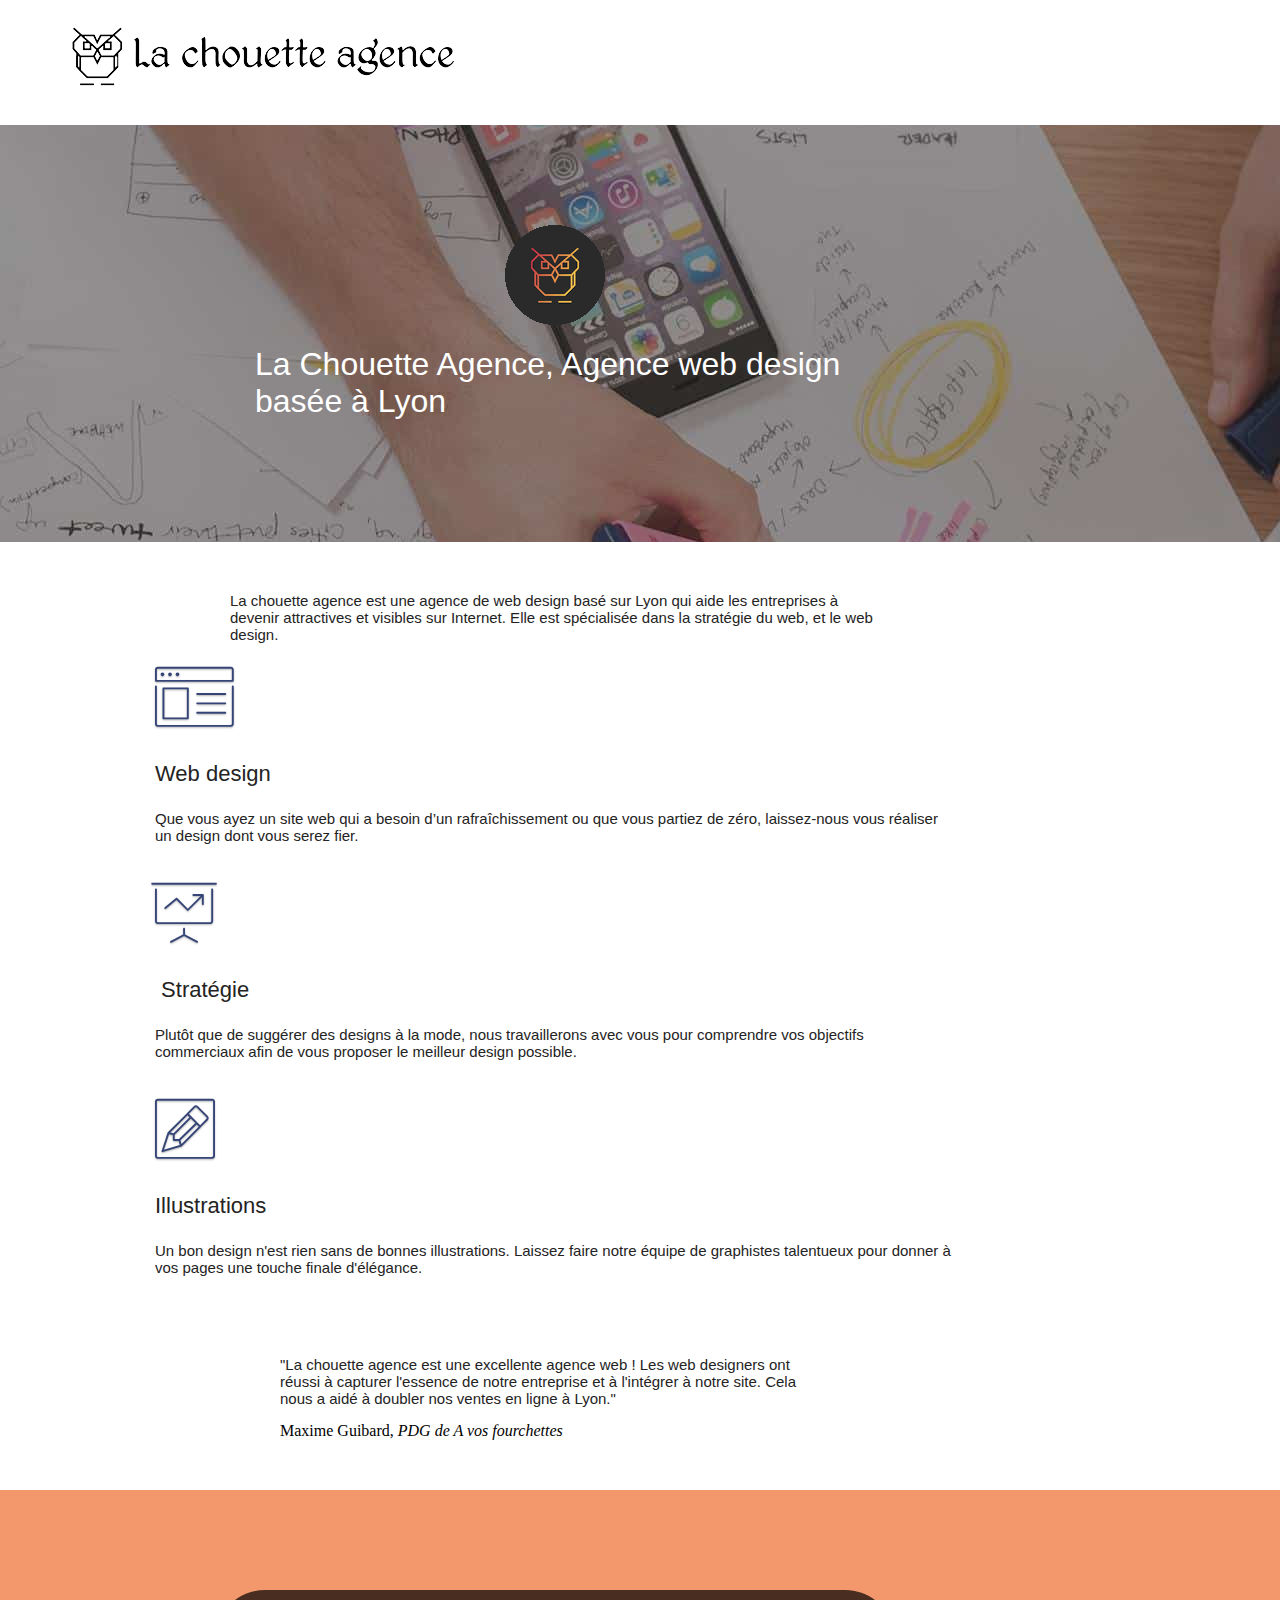
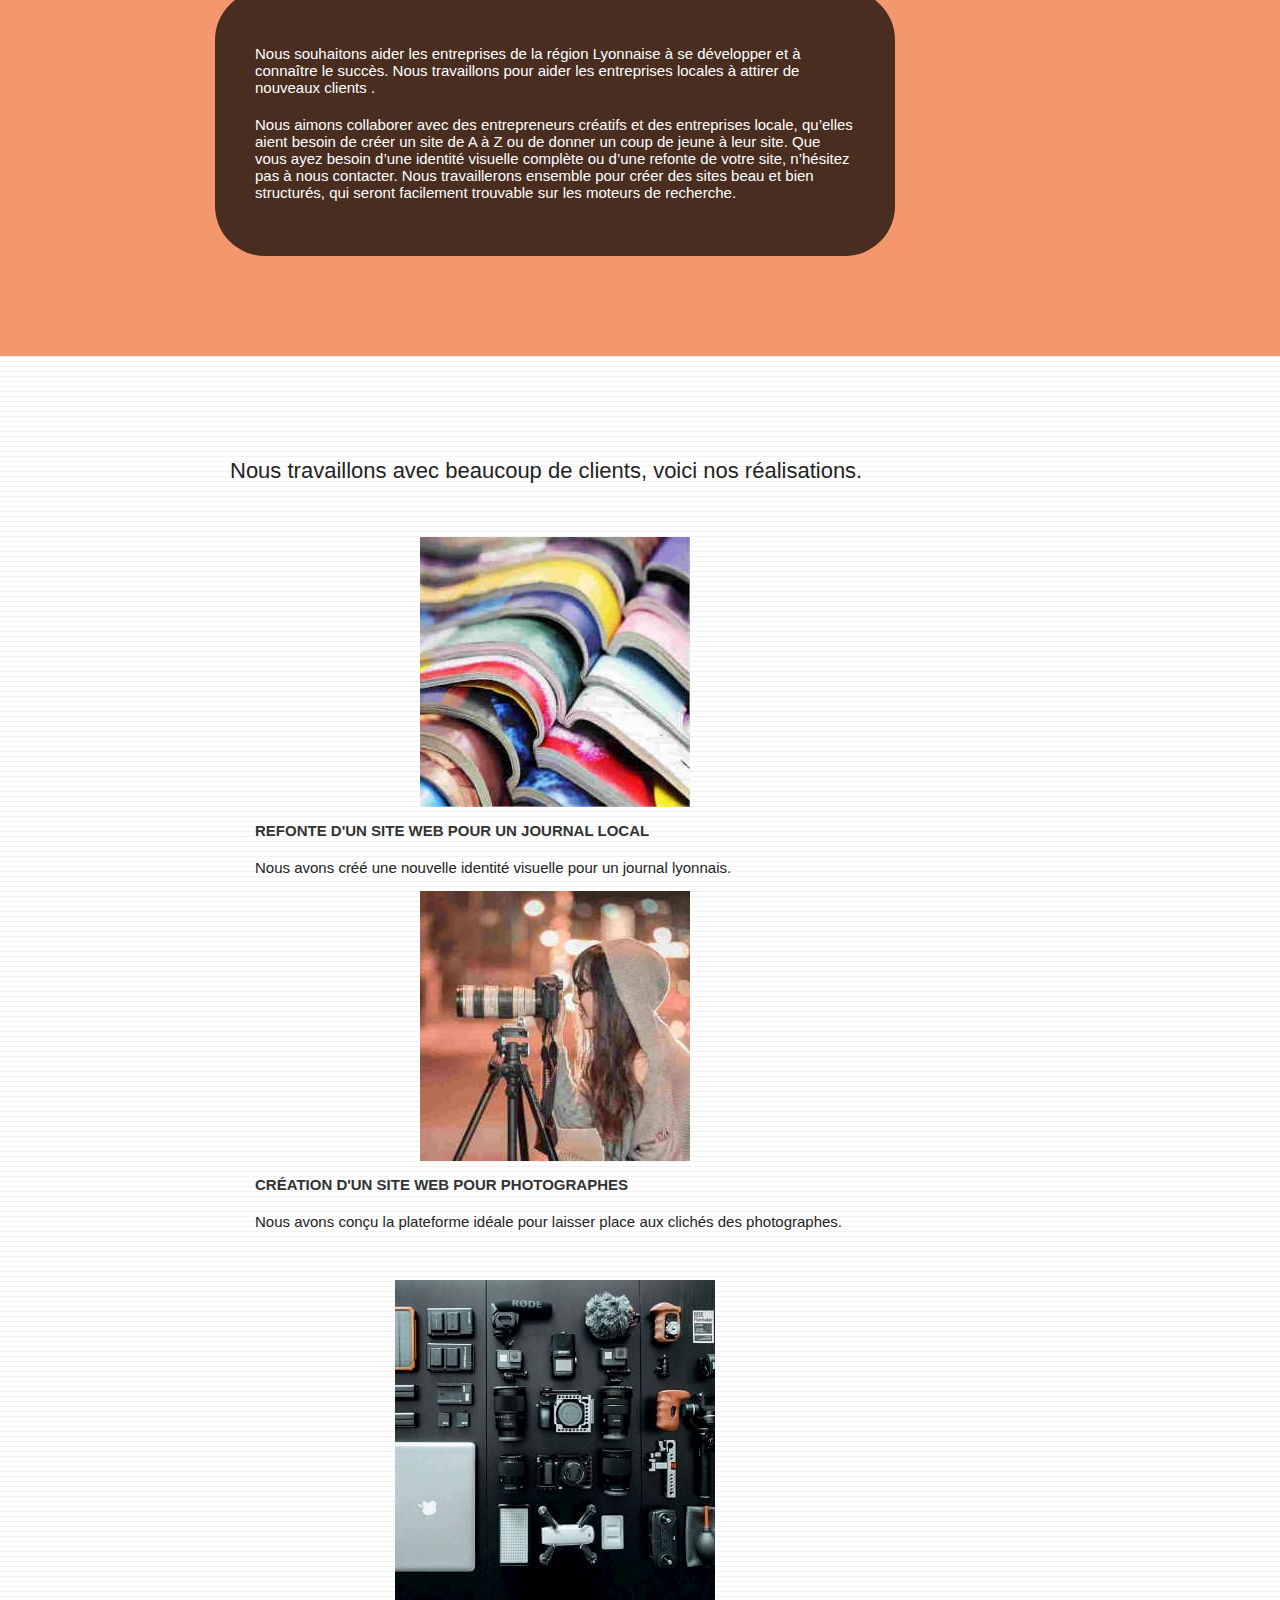
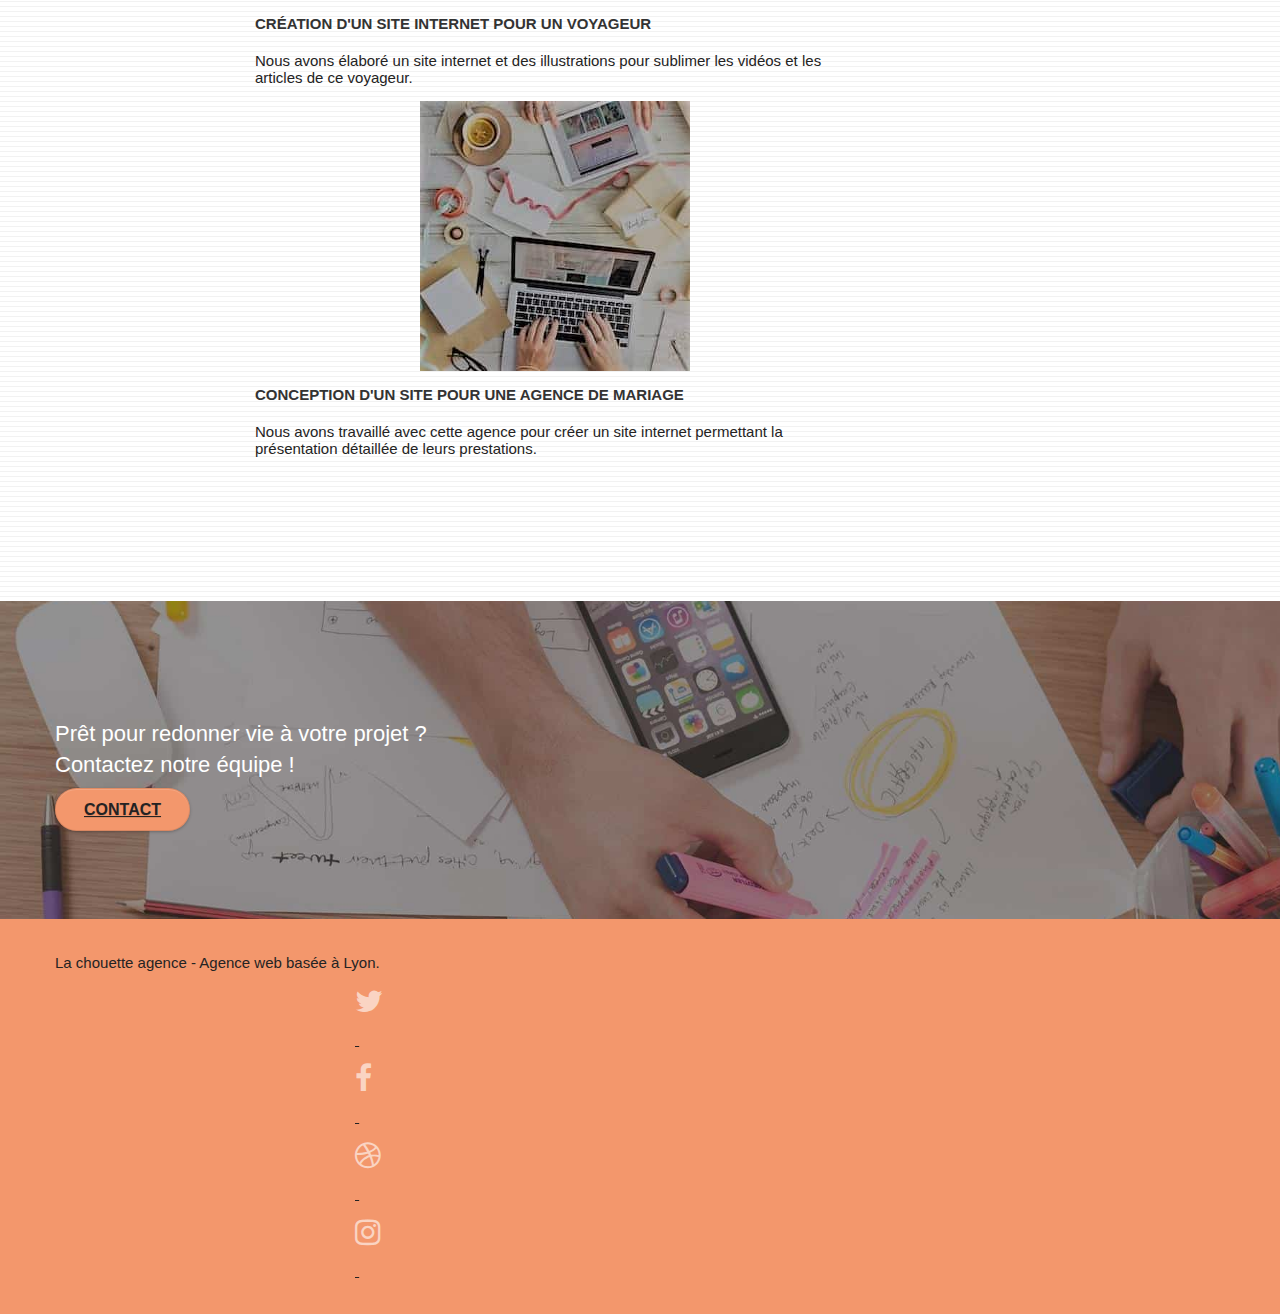
==== index.html @ e435cde2 "GitIgnore" ====
<!doctype html>
<html lang="fr">

<head>
	<meta http-equiv="Content-Type" content="text/html; charset=UTF-8" />
	<!--<meta name="keywords" content="seo, google, site web, site internet, agence design Lyon, agence design, agence design,agence design,agence design,agence design,agence design,agence design,agence design,agence design">-->
	<meta name="description"
		content="Accompagnement dans la création de votre site internet par nos conseils, notre développement via le SEO, des illustrations grâce à nos webdesigner">
	<meta name="author" content="Gwenn de CHAURAND">
	<meta name="viewport" content="width=device-width, initial-scale=1.0, viewport-fit=cover">

	<!-- Verification propriétaire google -->
	<meta name="google-site-verification" content="4-JjOpHNEKXlv04bs0XoGXzHdzj1YO-exyPqzpXy7TY" />

	<!-- Compatibilité -->
	<meta http-equiv="X-UA-Compatible" content="ie=edge" />

	<link rel="shortcut icon" type="image/png" href="favicon.jpg">

	<!-- STYLES-->
	<!-- <link rel="stylesheet" type="text/css" href="./css/bootstrap.min.css"> -->
	<link rel="stylesheet" href="https://stackpath.bootstrapcdn.com/bootstrap/4.5.0/css/bootstrap.min.css"
		integrity="sha384-9aIt2nRpC12Uk9gS9baDl411NQApFmC26EwAOH8WgZl5MYYxFfc+NcPb1dKGj7Sk" crossorigin="anonymous">
	<link rel="stylesheet" type="text/css" href="./css/font-awesome.min.css">
	<link rel="stylesheet" type="text/css" href="./css/et-line.min.css">
	<link rel="stylesheet" type="text/css" href="style.css">

	<!-- Open Graph data -->
	<meta property="og:locale" content="fr_FR" />
	<meta property="og:type" content="website" />
	<meta property="og:title" content="La Chouette Agence" />
	<meta property="og:description"
		content="La Chouette Agence, agence Web design basée à Lyon, vous accompagne dans la création de site web par nos conseils et son développement" />
	<meta property="og:url" content="https://gwcch.github.io/dw-p4-2/" />
	<meta property="og:site_name" content="La Chouette Agence" />
	<meta property="og:image" content="img\logo.png" />
	<meta property="og:image:secure_url" content="img\logo.png" />

	<meta name="twitter:card" content="summary_large_image" />
	<meta name="twitter:description"
		content="La Chouette Agence, agence Web design basée à Lyon, vous accompagne dans la création de site web par nos conseils et son développement" />
	<meta name="twitter:title" content="La Chouette Agence, Agence Web design à Lyon" />
	<meta name="twitter:image" content="img\logo.png" />

	<title>La chouette agence, Agence Web design basée à Lyon</title>

</head>

<body>
	<!-- Principal conteneur -->
	<div class="page-container">

		<!-- bloc-0 -->
		<header class="bloc bgc-white l-bloc " id="bloc-0">
			<div class="container bloc-sm">
				<nav class="navbar row">
					<div class="navbar-header">
						<a class="navbar-brand" href="index.html" title="Accueil du site"><img src="img/la-chouette-agence.png"
								alt="La Chouette Agence" title="La chouette agence"></a>
					</div>
					<div class="collapse navbar-collapse navbar-1 special-dropdown-nav">
						<ul class="site-navigation nav navbar-nav">
							<li>
								<a href="contact-agence.html" title="Prise de contact">Contact</a>
							</li>
						</ul>
					</div>
				</nav>
			</div>
		</header>
		<!-- bloc-0 END -->

		<main>
			<!-- bloc-1-presentation -->
			<aside class="bloc bgc-dark-slate-blue bg-banniere d-bloc bg-t-edge bloc-bg-texture texture-paper b-parallax"
				id="bloc-1-hero">
				<div class="container bloc-lg">
					<div class="row tight-width-whitespace">
						<div class="col-sm-12">
							<img src="img/logo.png" class="center-block image-resize-mode"
								alt="La chouette agence, agence web Lyon, création logo Lyon" title="Le logo de La chouette agence" />
							<h1 class="text-center hero-bloc-text tc-white ">
								La Chouette Agence, Agence web design basée à Lyon
							</h1>
						</div>
					</div>
				</div>
			</aside>
			<!-- bloc-1-presentation END -->

			<!-- bloc-2-services -->
			<section class="bloc bgc-white l-bloc" id="bloc-2-services">
				<div class="container bloc-md">
					<div class="row">
						<div class="col-sm-12 text-center">
							<p class="services">La chouette agence est une agence de web design basé sur Lyon qui aide les entreprises
								à
								devenir
								attractives et visibles sur Internet. Elle est spécialisée dans la stratégie du web, et le web design.
							</p>
						</div>
					</div>
					<div class="row voffset-lg med-width-whitespace">
						<div class="col-sm-4">
							<div class="text-center">
								<span class="et-icon-browser sm-shadow icon-dark-slate-blue icons icon-lg"></span>
							</div>
							<h2 class="mg-md text-center">
								Web design
							</h2>
							<p class="text-center ">
								Que vous ayez un site web qui a besoin d&rsquo;un rafraîchissement ou que vous partiez de zéro,
								laissez-nous vous réaliser un design dont vous serez fier.
							</p>
						</div>
						<div class="col-sm-4">
							<div class="text-center">
								<span class="et-icon-presentation sm-shadow icon-dark-slate-blue icons icon-lg"></span>
							</div>
							<h2 class="mg-md text-center">
								&nbsp;Stratégie
							</h2>
							<p class="text-center ">
								Plutôt que de suggérer des designs à la mode, nous travaillerons avec vous pour comprendre vos objectifs
								commerciaux afin de vous proposer le meilleur design possible.<br>
							</p>
						</div>
						<div class="col-sm-4">
							<div class="text-center">
								<span class="et-icon-edit sm-shadow icon-dark-slate-blue icons icon-lg"></span>
							</div>
							<h2 class="mg-md text-center">
								Illustrations
							</h2>
							<p class="text-center ">
								Un bon design n'est rien sans de bonnes illustrations. Laissez faire notre équipe de graphistes
								talentueux
								pour donner à vos pages une touche finale d'élégance.
							</p>
						</div>
					</div>
					<div class="row voffset-lg voffset">
						<div class="col-xs-12 col-md-8 col-md-offset-2 text-center black">
							<blockquote>
								<p>"La chouette agence est une excellente agence web ! Les web designers ont réussi à capturer l'essence
									de notre entreprise et à l'intégrer à notre site. Cela nous a aidé à doubler nos ventes en ligne à
									Lyon."
								</p>
								<footer>Maxime Guibard, <cite>PDG de A vos fourchettes</cite></footer>
							</blockquote>
						</div>
					</div>
				</div>
			</section>
			<!-- bloc-2-services END -->

			<!-- bloc-3-what-i-do -->
			<div class="bloc tc-white bgc-atomic-tangerine bg-presentation d-bloc bloc-bg-texture texture-paper b-parallax"
				id="bloc-3-what-i-do">
				<div class="container bloc-lg">
					<div class="row tight-width-whitespace black-background">
						<div class="col-sm-12">
							<p class="mg-md text-center tc-white">
								Nous souhaitons aider les entreprises de la région Lyonnaise à se développer et à connaître le succès.
								Nous travaillons pour aider les entreprises locales à attirer de nouveaux clients .<br>
							</p>
							<p class="text-center white">
								Nous aimons collaborer avec des entrepreneurs créatifs et des entreprises locale, qu’elles aient besoin
								de
								créer un site de A à Z ou de donner un coup de jeune à leur site. Que vous ayez besoin d’une identité
								visuelle complète ou d’une refonte de votre site, n’hésitez pas à nous contacter. Nous travaillerons
								ensemble pour créer des sites beau et bien structurés, qui seront facilement trouvable sur les moteurs
								de
								recherche.
							</p>
						</div>
					</div>
				</div>
			</div>
			<!-- bloc-3-what-i-do END -->

			<!-- bloc-4-portfolio -->
			<div class="bloc bgc-white bg-lines-h2-bg bg-repeat l-bloc" id="bloc-4-portfolio">
				<div class="container bloc-lg">
					<div class="row">
						<section class="col-sm-12 text-center">
							<h2>Nous travaillons avec beaucoup de clients, voici nos réalisations.</h2>
						</section>
					</div>
					<div class="row tight-width-whitespace portfolio-row">
						<div class="col-sm-6">
							<a href="#" data-lightbox="img/1.jpg" data-gallery-id="gallery-1"
								data-caption="Refonte d'un site web pour un journal local" data-frame="snapshot-lb"><img src="img/1.jpg"
									alt="Livres de couleurs ouverts" title="Refonte d'un site web pour un journal local"
									class="img-responsive portfolio-thumb" /></a>
							<h3 class="mg-md text-center">
								Refonte d'un site web pour un journal local
							</h3>
							<p class="text-center">
								Nous avons créé une nouvelle identité visuelle pour un journal lyonnais.
							</p>
						</div>
						<div class="col-sm-6">
							<a href="#" data-lightbox="img/2.jpg" data-gallery-id="gallery-1"
								data-caption="Création d'un site web pour photographes" data-frame="snapshot-lb"><img src="img/2.jpg"
									alt="Jeune femme prenant une photo avec un appareil sur pied et un très grand objectif"
									title="Création d'un site web pour photographes" class="img-responsive portfolio-thumb" /></a>
							<h3 class="mg-md text-center">
								Création d'un site web pour photographes
							</h3>
							<p class="text-center">
								Nous avons conçu la plateforme idéale pour laisser place aux clichés des photographes.
							</p>
						</div>
					</div>
					<div class="row tight-width-whitespace portfolio-row">
						<div class="col-sm-6">
							<a href="#" data-lightbox="img/3.jpg" data-gallery-id="gallery-1"
								data-caption="Création d'un site internet pour un voyageur" data-frame="snapshot-lb"><img
									src="img/3.jpg" alt="Ordinateur avec du matériel d'appareil photo"
									title="Création d'un site web pour voyageur" class="img-responsive
									portfolio-thumb" /></a>
							<h3 class="mg-md text-center">
								Création d'un site internet pour un voyageur
							</h3>
							<p class="text-center">
								Nous avons élaboré un site internet et des illustrations pour sublimer les vidéos et les articles de ce
								voyageur.
							</p>
						</div>
						<div class="col-sm-6">
							<a href="#" data-lightbox="img/4.jpg" data-gallery-id="gallery-1"
								data-caption="Conception d'un site pour une agence de mariage" data-frame="snapshot-lb"><img
									src="img/4.jpg" alt="Bureau avec un ordinateur et des crayon"
									title="Conception d'un site pour une agence de mariage" class="img-responsive portfolio-thumb" /></a>
							<h3 class="mg-md text-center">
								Conception d'un site pour une agence de mariage
							</h3>
							<p class="text-center">
								Nous avons travaillé avec cette agence pour créer un site internet permettant la présentation détaillée
								de
								leurs prestations.
							</p>
						</div>
					</div>
				</div>
			</div>
			<!-- bloc-4-portfolio END -->

			<!-- bloc-5-cta -->
			<section class="bloc bgc-dark-slate-blue bg-banniere d-bloc bloc-bg-texture texture-paper" id="bloc-5-cta">
				<div class="container bloc-lg">
					<div class="row">
						<h2 class="mg-md text-center tc-white">
							Prêt pour redonner vie à votre projet ?<br>Contactez notre équipe !
						</h2>
						<div class="col-sm-12 text-center">
							<a href="contact-agence.html" title="Prise de contact"
								class="btn btn-atomic-tangerine btn-clean btn-rd btn-lg cta-hero ">Contact</a>
						</div>
					</div>
				</div>
			</section>
			<!-- bloc-5-cta END -->

			<!-- ScrollToTop Button -->
			<a class="bloc-button btn btn-d scrollToTop" onclick="scrollToTarget('1')"><span
					class="fa fa-chevron-up"></span></a>
			<!-- ScrollToTop Button END-->
		</main>

		<!-- Footer - bloc-8 -->
		<footer class="bloc bgc-atomic-tangerine d-bloc" id="bloc-8">
			<div class="container bloc-sm">
				<div class="row">
					<div class="col-sm-12">
						<p class="text-center black">
							La chouette agence - Agence web basée à Lyon.<br>
						</p>
						<div class="row row-no-gutters social">
							<div class="col-sm-3">
								<div class="text-center">
									<a class="social" href="https://twitter.html" title="Lien vers Twitter"><span
											class="fa fa-twitter icon-md"></span>
										<p>.</p>
									</a>
								</div>
							</div>
							<div class="col-sm-3">
								<div class="text-center">
									<a class="social" href="https://facebook.html" title="Lien vers Facebook"><span
											class="fa fa-facebook icon-md"></span>
										<p>.</p>
									</a>
								</div>
							</div>
							<div class="col-sm-3">
								<div class="text-center">
									<a class="social" href="https://dribbble.html" title="Lien vers Dribbble"><span
											class="fa fa-dribbble icon-md"></span>
										<p>.</p>
									</a>
								</div>
							</div>
							<div class="col-sm-3">
								<div class="text-center">
									<a class="social" href="https://instagram.html" title="Lien vers Instagram"><span
											class="fa fa-instagram icon-md"></span>
										<p>.</p>
									</a>
								</div>
							</div>
						</div>
					</div>
				</div>
			</div>
		</footer>
		<!-- Footer - bloc-8 END -->

	</div>
	<!-- Principal conteneur END -->

	<!-- SCRIPT -->
	<!-- <script src="./js/jquery-2.1.0.min.js"></script> -->
	<!-- <script src="./js/bootstrap.min.js"></script> -->
	<!-- Optional JavaScript -->
	<!-- jQuery first, then Popper.js, then Bootstrap JS -->
	<script src="https://code.jquery.com/jquery-3.5.1.slim.min.js"
		integrity="sha384-DfXdz2htPH0lsSSs5nCTpuj/zy4C+OGpamoFVy38MVBnE+IbbVYUew+OrCXaRkfj" crossorigin="anonymous"></script>
	<script src="https://cdn.jsdelivr.net/npm/popper.js@1.16.0/dist/umd/popper.min.js"
		integrity="sha384-Q6E9RHvbIyZFJoft+2mJbHaEWldlvI9IOYy5n3zV9zzTtmI3UksdQRVvoxMfooAo" crossorigin="anonymous"></script>
	<script src="https://stackpath.bootstrapcdn.com/bootstrap/4.5.0/js/bootstrap.min.js"
		integrity="sha384-OgVRvuATP1z7JjHLkuOU7Xw704+h835Lr+6QL9UvYjZE3Ipu6Tp75j7Bh/kR0JKI" crossorigin="anonymous"></script>
	<!-- <script src="./js/blocs.min.js"></script> -->
	<script src="./js/jquery.touchSwipe.min.js" defer></script>

</body>

</html>
---- style.css ----
body {
  margin: 0;
  padding: 0;
  background: #FFF;
  overflow-x: hidden;
  -webkit-font-smoothing: antialiased;
  -moz-osx-font-smoothing: grayscale
}

h1,
h2,
h3,
p,
label,
.btn,
a {
  font-family: "helvetica";
  font-weight: 400;
  color: #242323
}

h1 {
  color: #333333 !important
}

h2 {
  font-size: 22px;
  line-height: 1.4em
}

h3 {
  font-size: 15px;
  text-transform: uppercase;
  font-weight: 700;
  color: #333333 !important
}

p {
  font-size: 15px
}

a,
button {
  transition: all .3s ease-in-out;
  outline: none !important
}

a:hover {
  text-decoration: none;
  cursor: pointer
}

a[data-lightbox] {
  position: relative;
  display: block;
  text-align: center
}

#bloc-1-hero h1 {
  font-size: 32px
}

.bloc {
  width: 100%;
  clear: both;
  background: 50% 50% no-repeat;
  padding: 0 50px;
  -webkit-background-size: cover;
  -moz-background-size: cover;
  -o-background-size: cover;
  background-size: cover;
  position: relative
}

.bloc .container {
  padding-left: 5px;
  padding-right: 5px
}

.bloc-lg {
  padding: 100px 50px
}

.bloc-md {
  padding: 50px
}

.bloc-sm {
  padding: 20px 50px
}

.bg-t-edge,
.bg-repeat {
  -webkit-background-size: auto !important;
  -moz-background-size: auto !important;
  -o-background-size: auto !important;
  background-size: auto !important
}

.bg-repeat {
  background: repeat
}

.bg-t-edge {
  background: top no-repeat
}

.bloc-bg-texture::before {
  content: "";
  background-size: 2px 2px;
  position: absolute;
  top: 0;
  bottom: 0;
  left: 0;
  right: 0
}

.b-parallax {
  background-attachment: fixed
}

.d-bloc {
  color: rgba(255, 255, 255, .7)
}

.d-bloc a .icon-md {
  color: rgba(255, 255, 255, .6)
}

.d-bloc a:hover .icon-md {
  color: rgba(255, 255, 255, 1)
}

.l-bloc {
  color: rgba(0, 0, 0, .5)
}

.l-bloc button:hover {
  color: rgba(0, 0, 0, .7)
}

.l-bloc .navbar a,
.l-bloc .navbar-brand,
.l-bloc p a {
  color: rgba(0, 0, 0, .6)
}

.l-bloc .navbar a:hover,
.l-bloc .navbar-brand:hover,
.l-bloc p a:hover {
  color: rgba(0, 0, 0, 1)
}

.voffset {
  margin-top: 30px
}

.voffset-lg {
  margin-top: 80px
}

.row-no-gutters {
  margin-right: 0;
  margin-left: 0
}

.row.row-no-gutters>[class^="col-"] {
  padding-right: 0;
  padding-left: 0
}

.navbar {
  margin-bottom: 0;
  z-index: 1
}

.navbar-brand {
  height: auto;
  padding: 3px 15px;
  font-size: 25px;
  font-weight: normal;
  font-weight: 600;
  line-height: 44px
}

.navbar-brand img {
  max-height: 200px;
  margin: 0 5px 0 0;
  display: inline
}

.navbar .nav {
  padding-top: 2px;
  margin-right: -16px;
  float: right;
  z-index: 1
}

.nav>li {
  float: left;
  margin-top: 4px;
  font-size: 16px
}

.nav>li a:hover,
.nav>li a:focus {
  background: transparent
}

.mg-md {
  margin-bottom: 20px
}

.mg-lg {
  margin-top: 10px;
  margin-bottom: 40px
}

.btn {
  margin: 0 5px 5px 0
}

.btn-d,
.btn-d:hover,
.btn-d:focus {
  color: #FFF;
  background: rgba(0, 0, 0, .3)
}

button {
  outline: none !important
}

.btn-rd {
  border-radius: 40px
}

.btn-clean {
  border: 1px solid rgba(0, 0, 0, .08);
  border-bottom-color: rgba(0, 0, 0, .1);
  text-shadow: 0 1px 0 rgba(0, 0, 1, .1);
  box-shadow: 0 1px 3px rgba(0, 0, 1, .25), inset 0 1px 0 0 rgba(255, 255, 255, .15)
}

.icon-md {
  font-size: 30px !important
}

.icon-lg {
  font-size: 60px !important
}

.sm-shadow {
  text-shadow: 0 1px 2px rgba(0, 0, 0, .3)
}

.form-control {
  border-color: rgba(0, 0, 0, .1);
  box-shadow: none
}

.scrollToTop {
  width: 40px;
  height: 40px;
  position: fixed;
  bottom: 20px;
  right: 20px;
  opacity: 0;
  z-index: 500;
  transition: all .3s ease-in-out
}

.scrollToTop span {
  margin-top: 6px
}

.container {
  max-width: 1000px
}

.hero-bloc-text {
  font-size: 38px
}

.tight-width-whitespace {
  max-width: 600px;
  margin: auto auto auto auto
}

.cta-hero {
  margin-top: 22px;
  text-transform: uppercase;
  padding: 12px 28px 12px 28px;
  font-size: 16px;
  font-weight: 700
}

.social {
  max-width: 400px;
  margin: auto auto auto auto
}

.social>p {
  color: #F3976C
}

.med-width-whitespace {
  max-width: 800px;
  margin: auto auto auto auto;
  box-shadow: 0 0 0 #000000
}

.icons {
  margin-bottom: 14px;
  margin-top: 24px
}

.white {
  color: #FFFFFF !important
}

.portfolio-thumb {
  margin: auto;
}
.portfolio-row {
  margin-bottom: 44px;
  margin-top: 50px
}

.black-background {
  background-color: rgba(0, 0, 0, .7);
  padding: 40px 40px 40px 40px;
  border-radius: 50px
}

.bgc-white {
  background-color: #FFFFFF
}

.bgc-dark-slate-blue {
  background-color: #364577
}

.bgc-atomic-tangerine {
  background-color: #F3976C
}

.tc-white {
  color: #FFFFFF !important
}

.btn-atomic-tangerine {
  background: #F3976C
}

.btn-atomic-tangerine:hover {
  background: #c27956 !important;
  color: #FFFFFF !important
}

.icon-dark-slate-blue {
  color: #364577 !important;
  border-color: #364577 !important
}

.bg-lines-h2-bg {
  background-image: url("img/lines-h2-bg.png")
}

.bg-banniere {
  background-image: url("img/la-chouette-agence-banniere.jpg")
}

.bg-presentation {
  background-image: url("img/image-de-presentation.jpg")
}

#bloc-2-services .services {
  width: 65%;
  margin: auto
}

blockquote {
  color: #000000;
  background-color: #FFF;
  width: 55%;
  margin: auto;
  padding: 0;
}
blockquote footer {
  color: #000000;
}

#bloc-4-portfolio h2 {
  width: 65%;
  margin: auto
}

input,
textarea {
  width: 100%;
  padding: 12px 20px;
  margin: 8px 0;
  display: inline-block;
  border: 1px solid #ccc;
  border-radius: 4px;
  box-sizing: border-box
}

#form_1 {
  width: 80%;
  border-radius: 5px;
  background-color: #f2f2f2;
  padding: 15px 50px;
  margin: auto 10%
}

iframe {
  width: 80%;
  height: 420px;
  margin: auto 10%
}

#bloc-7 p {
  text-align: center;
  margin: 2%
}
.center-block {
  display: block;
  margin-right: auto;
  margin-left: auto
}

.img-responsive
{
  display:block;
  max-width:100%;
  height:auto
}

@media (min-width:768px) {
  .site-navigation {
    position: absolute;
    top: 50%;
    right: 20px;
    transform: translate(0, -50%);
    -webkit-transform: translateY(-50%)
  }
}

@media (max-width:1024px) {
  .bloc {
    padding-left: 20px;
    padding-right: 20px
  }
}

@media (max-width:992px) and (min-width:768px) {
  .navbar .nav {
    max-width: 80%
  }
}

@media only screen and (min-width:768px) and (max-width:1024px) and (orientation:landscape) {
  .b-parallax {
    background-attachment: scroll
  }
}

@media only screen and (min-width:1024px) and (max-width:1366px) and (-webkit-min-pixel-ratio:1.5) {
  .b-parallax {
    background-attachment: scroll
  }
}

@media (max-width:991px) {
  .container {
    width: 100%
  }

  .b-parallax {
    background-attachment: scroll
  }

  .page-container {
    overflow-x: hidden;
    position: relative
  }
}

@media (max-width:767px) {
  .page-container {
    overflow-x: hidden;
    position: relative
  }

  .b-parallax {
    background-attachment: scroll
  }

  .navbar .nav {
    padding-top: 0;
    border-top: 1px solid rgba(0, 0, 0, .2);
    float: none !important
  }

  .navbar.row {
    margin-left: 0;
    margin-right: 0
  }

  .site-navigation {
    position: inherit;
    transform: none;
    -webkit-transform: none;
    -ms-transform: none
  }

  .nav>li {
    margin-top: 0;
    border-bottom: 1px solid rgba(0, 0, 0, .1);
    background: rgba(0, 0, 0, .05);
    text-align: left;
    padding-left: 15px;
    width: 100%
  }

  .nav>li:hover {
    background: rgba(0, 0, 0, .08)
  }

  .navbar-collapse {
    padding: 0;
    overflow-x: hidden;
    -webkit-box-shadow: none;
    box-shadow: none
  }

  .navbar-brand img {
    max-height: 40px;
    width: auto
  }

  .bloc {
    padding-left: 0;
    padding-right: 0
  }

  .bloc-lg {
    padding: 40px 0
  }

  .bloc-sm,
  .bloc-md {
    padding-left: 0;
    padding-right: 0
  }

  .voffset {
    margin-top: 5px
  }

  .voffset-lg {
    margin-top: 30px
  }

  form {
    padding: 5px
  }
}

@media (max-width:400px) {
  .bloc {
    padding-left: 0;
    padding-right: 0
  }
}
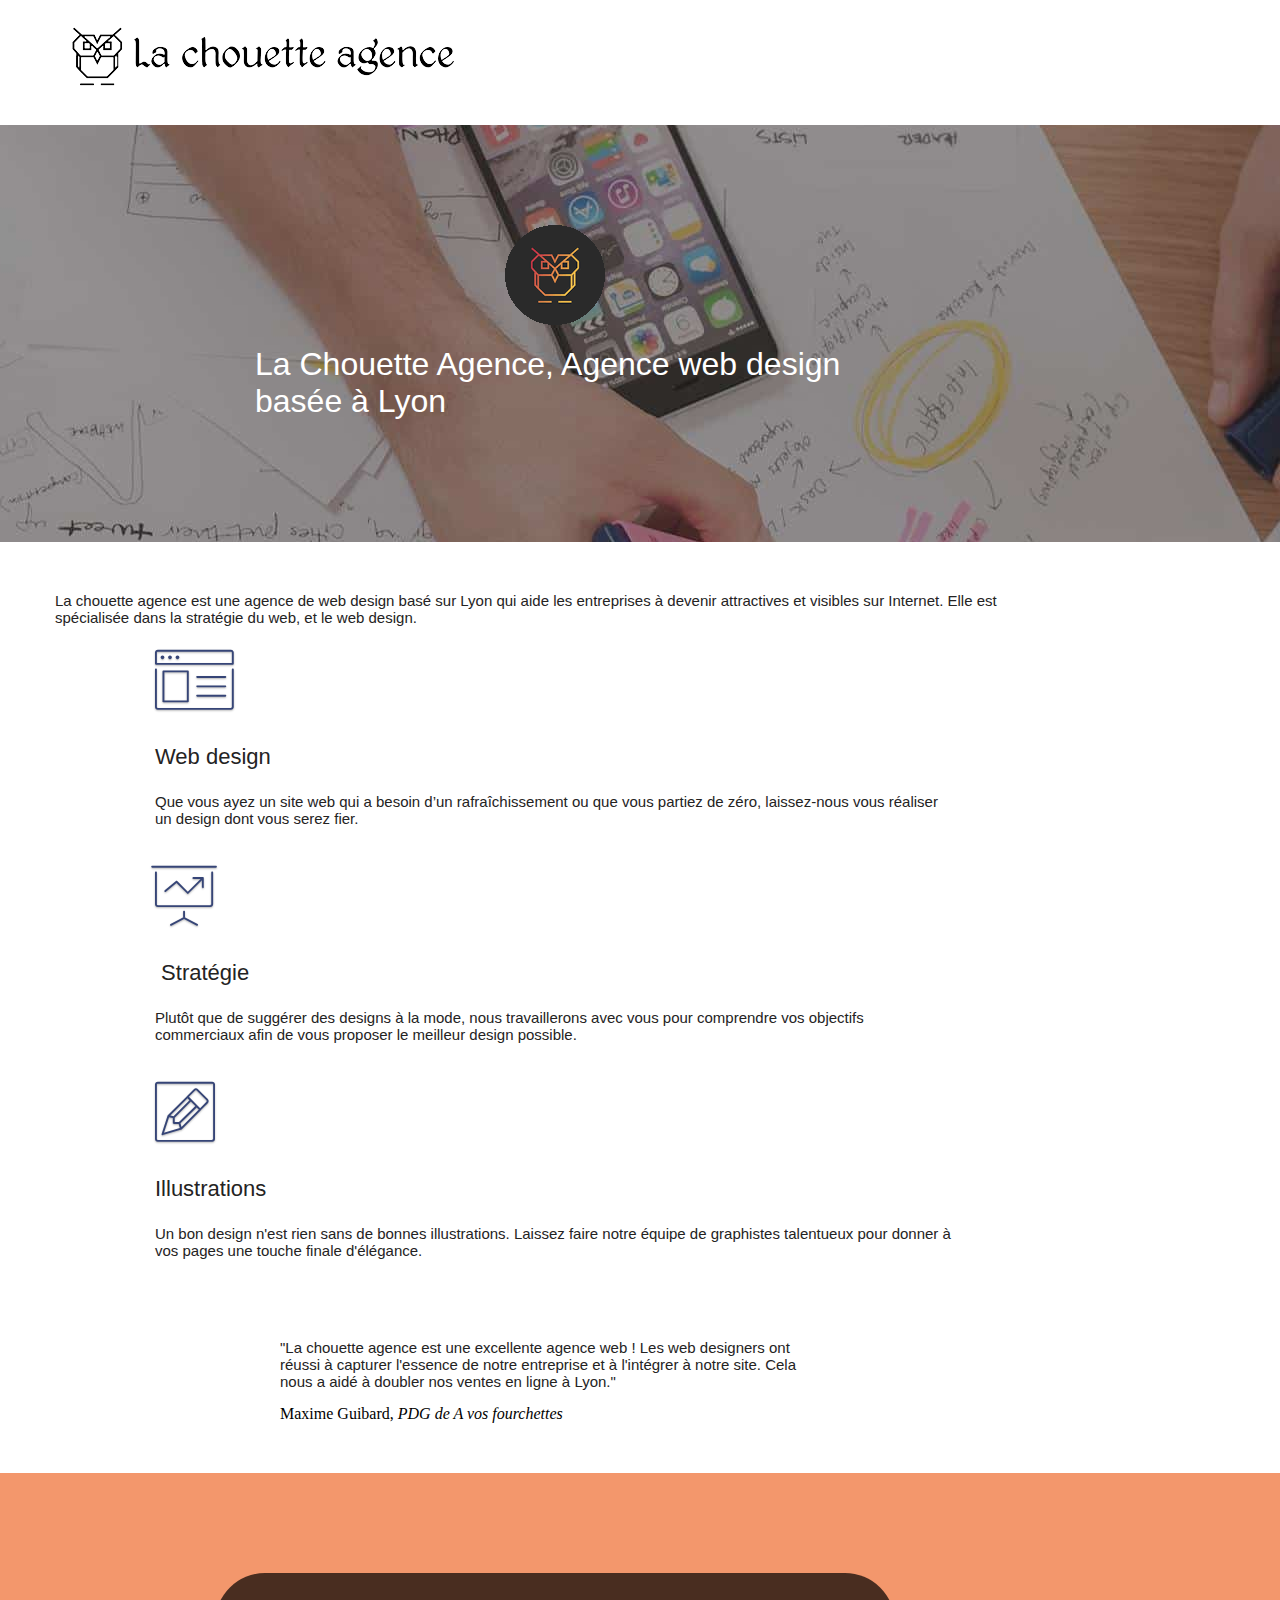
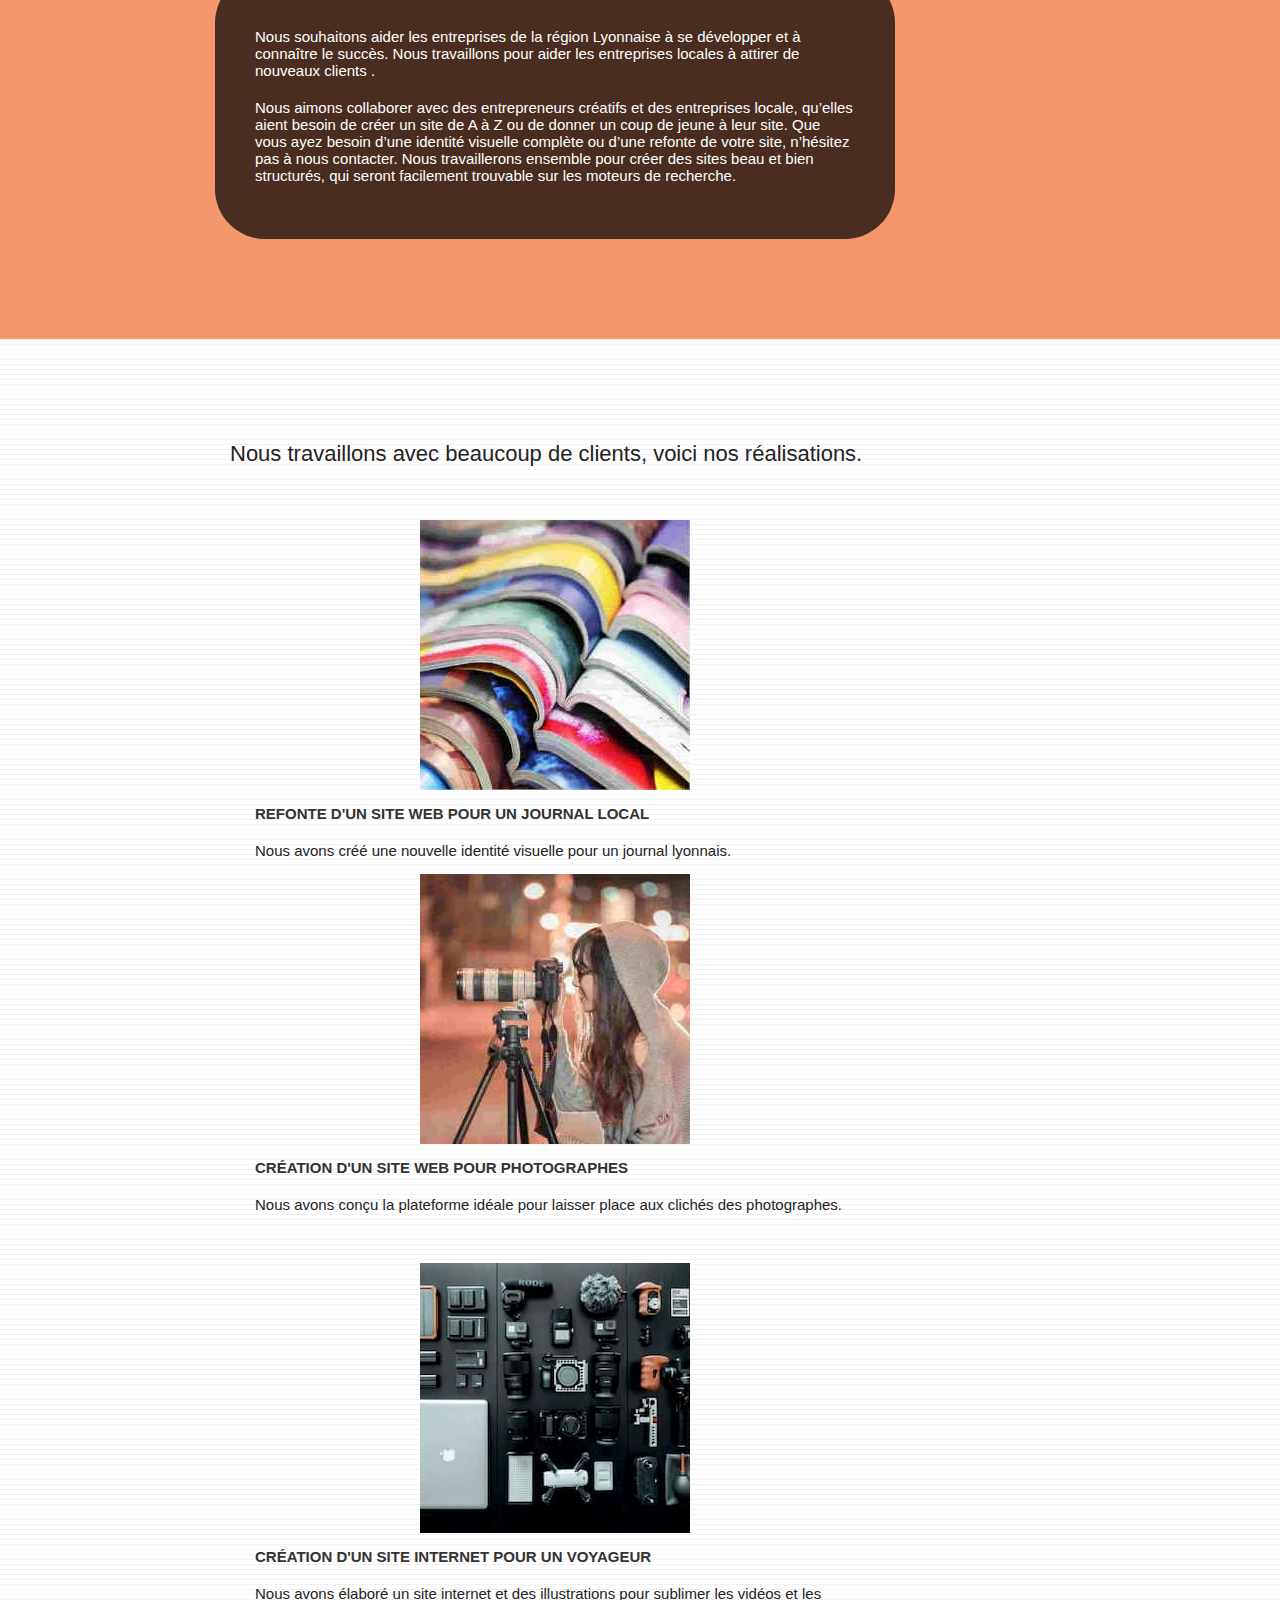
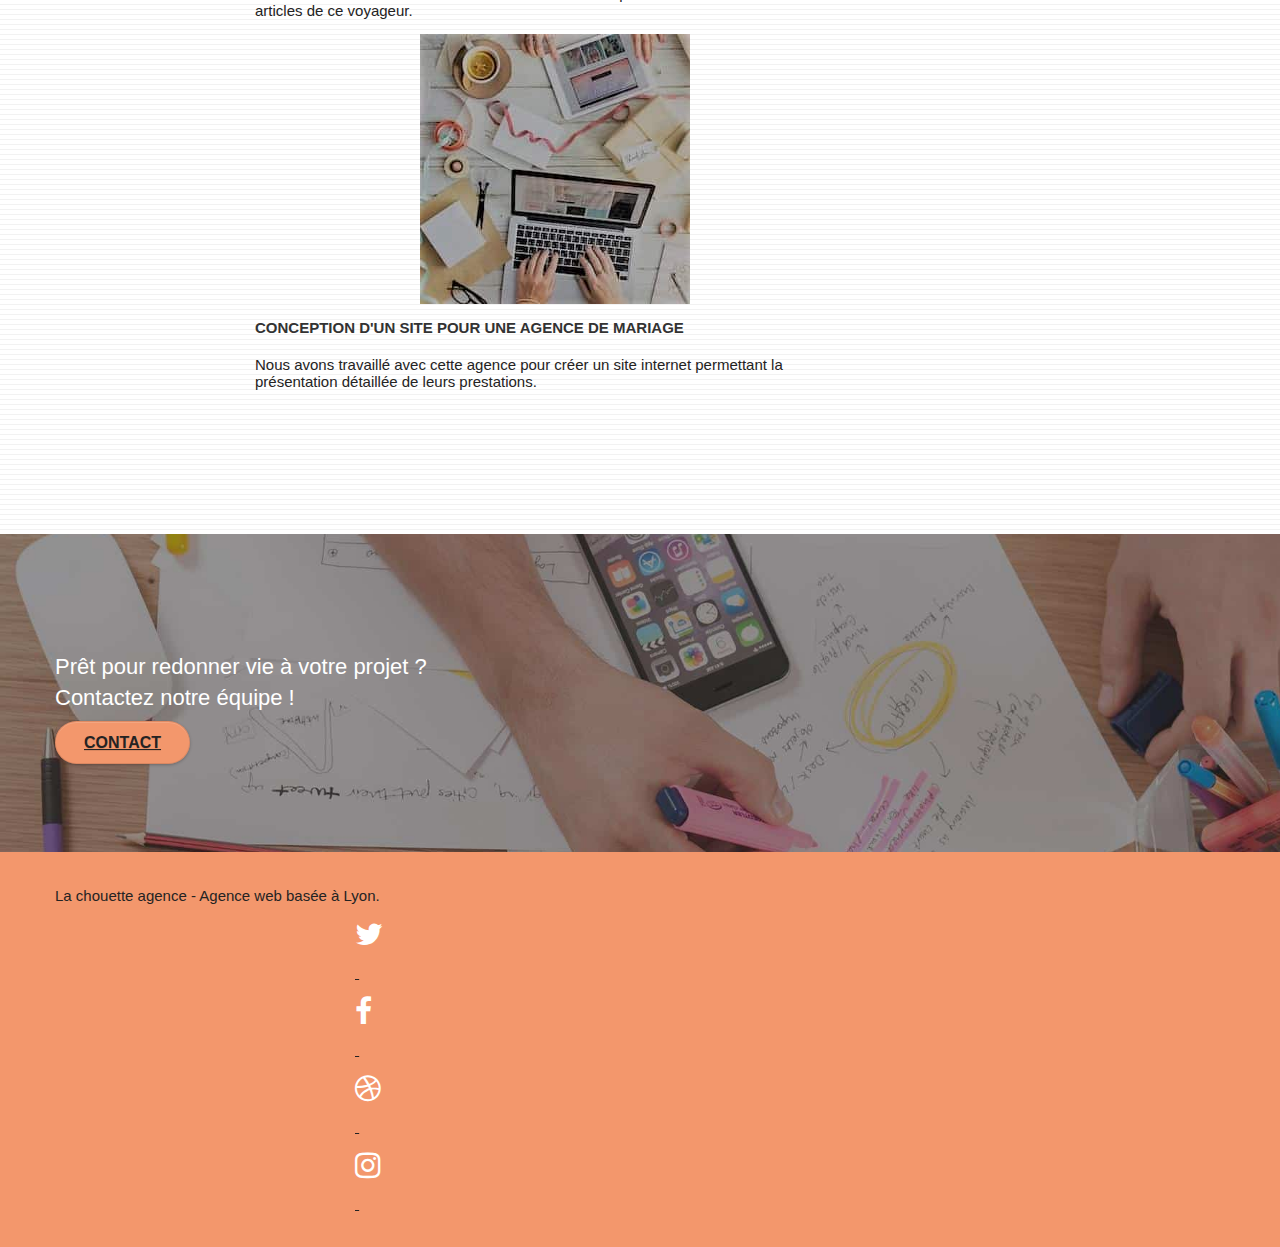
==== commit 14e64dfb: "Footer Css Img" ====
--- a/index.html
+++ b/index.html
@@ -70,24 +70,24 @@
 		</header>
 		<!-- bloc-0 END -->
 
+		<!-- bloc-1-presentation -->
+		<aside class="bloc bgc-dark-slate-blue bg-banniere d-bloc bg-t-edge bloc-bg-texture texture-paper b-parallax"
+			id="bloc-1-hero">
+			<div class="container bloc-lg">
+				<div class="row tight-width-whitespace">
+					<div class="col-sm-12">
+						<img src="img/logo.png" class="center-block image-resize-mode"
+							alt="La chouette agence, agence web Lyon, création logo Lyon" title="Le logo de La chouette agence" />
+						<h1 class="text-center hero-bloc-text tc-white ">
+							La Chouette Agence, Agence web design basée à Lyon
+						</h1>
+					</div>
+				</div>
+			</div>
+		</aside>
+		<!-- bloc-1-presentation END -->
+
 		<main>
-			<!-- bloc-1-presentation -->
-			<aside class="bloc bgc-dark-slate-blue bg-banniere d-bloc bg-t-edge bloc-bg-texture texture-paper b-parallax"
-				id="bloc-1-hero">
-				<div class="container bloc-lg">
-					<div class="row tight-width-whitespace">
-						<div class="col-sm-12">
-							<img src="img/logo.png" class="center-block image-resize-mode"
-								alt="La chouette agence, agence web Lyon, création logo Lyon" title="Le logo de La chouette agence" />
-							<h1 class="text-center hero-bloc-text tc-white ">
-								La Chouette Agence, Agence web design basée à Lyon
-							</h1>
-						</div>
-					</div>
-				</div>
-			</aside>
-			<!-- bloc-1-presentation END -->
-
 			<!-- bloc-2-services -->
 			<section class="bloc bgc-white l-bloc" id="bloc-2-services">
 				<div class="container bloc-md">
@@ -140,7 +140,7 @@
 						</div>
 					</div>
 					<div class="row voffset-lg voffset">
-						<div class="col-xs-12 col-md-8 col-md-offset-2 text-center black">
+						<div class="col-xs-12 col-md-8 col-md-offset-2 text-center black services">
 							<blockquote>
 								<p>"La chouette agence est une excellente agence web ! Les web designers ont réussi à capturer l'essence
 									de notre entreprise et à l'intégrer à notre site. Cela nous a aidé à doubler nos ventes en ligne à
@@ -250,7 +250,7 @@
 			<!-- bloc-5-cta -->
 			<section class="bloc bgc-dark-slate-blue bg-banniere d-bloc bloc-bg-texture texture-paper" id="bloc-5-cta">
 				<div class="container bloc-lg">
-					<div class="row">
+					<div>
 						<h2 class="mg-md text-center tc-white">
 							Prêt pour redonner vie à votre projet ?<br>Contactez notre équipe !
 						</h2>
@@ -280,32 +280,32 @@
 						<div class="row row-no-gutters social">
 							<div class="col-sm-3">
 								<div class="text-center">
-									<a class="social" href="https://twitter.html" title="Lien vers Twitter"><span
-											class="fa fa-twitter icon-md"></span>
+									<a class="social" href="https://twitter.com/?lang=fr" title="Lien vers Twitter"><span
+											class="fa fa-twitter icon-md white"></span>
 										<p>.</p>
 									</a>
 								</div>
 							</div>
 							<div class="col-sm-3">
 								<div class="text-center">
-									<a class="social" href="https://facebook.html" title="Lien vers Facebook"><span
-											class="fa fa-facebook icon-md"></span>
+									<a class="social" href="https://fr-fr.facebook.com/" title="Lien vers Facebook"><span
+											class="fa fa-facebook icon-md white"></span>
 										<p>.</p>
 									</a>
 								</div>
 							</div>
 							<div class="col-sm-3">
 								<div class="text-center">
-									<a class="social" href="https://dribbble.html" title="Lien vers Dribbble"><span
-											class="fa fa-dribbble icon-md"></span>
+									<a class="social" href="https://dribbble.com/" title="Lien vers Dribbble"><span
+											class="fa fa-dribbble icon-md white"></span>
 										<p>.</p>
 									</a>
 								</div>
 							</div>
 							<div class="col-sm-3">
 								<div class="text-center">
-									<a class="social" href="https://instagram.html" title="Lien vers Instagram"><span
-											class="fa fa-instagram icon-md"></span>
+									<a class="social" href="https://www.instagram.com/?hl=fr" title="Lien vers Instagram"><span
+											class="fa fa-instagram icon-md white"></span>
 										<p>.</p>
 									</a>
 								</div>
@@ -326,11 +326,14 @@
 	<!-- Optional JavaScript -->
 	<!-- jQuery first, then Popper.js, then Bootstrap JS -->
 	<script src="https://code.jquery.com/jquery-3.5.1.slim.min.js"
-		integrity="sha384-DfXdz2htPH0lsSSs5nCTpuj/zy4C+OGpamoFVy38MVBnE+IbbVYUew+OrCXaRkfj" crossorigin="anonymous"></script>
+		integrity="sha384-DfXdz2htPH0lsSSs5nCTpuj/zy4C+OGpamoFVy38MVBnE+IbbVYUew+OrCXaRkfj" crossorigin="anonymous">
+	</script>
 	<script src="https://cdn.jsdelivr.net/npm/popper.js@1.16.0/dist/umd/popper.min.js"
-		integrity="sha384-Q6E9RHvbIyZFJoft+2mJbHaEWldlvI9IOYy5n3zV9zzTtmI3UksdQRVvoxMfooAo" crossorigin="anonymous"></script>
+		integrity="sha384-Q6E9RHvbIyZFJoft+2mJbHaEWldlvI9IOYy5n3zV9zzTtmI3UksdQRVvoxMfooAo" crossorigin="anonymous">
+	</script>
 	<script src="https://stackpath.bootstrapcdn.com/bootstrap/4.5.0/js/bootstrap.min.js"
-		integrity="sha384-OgVRvuATP1z7JjHLkuOU7Xw704+h835Lr+6QL9UvYjZE3Ipu6Tp75j7Bh/kR0JKI" crossorigin="anonymous"></script>
+		integrity="sha384-OgVRvuATP1z7JjHLkuOU7Xw704+h835Lr+6QL9UvYjZE3Ipu6Tp75j7Bh/kR0JKI" crossorigin="anonymous">
+	</script>
 	<!-- <script src="./js/blocs.min.js"></script> -->
 	<script src="./js/jquery.touchSwipe.min.js" defer></script>
 
--- a/style.css
+++ b/style.css
@@ -376,7 +376,6 @@
 }
 
 #bloc-2-services .services {
-  width: 65%;
   margin: auto
 }
 
@@ -385,7 +384,6 @@
   background-color: #FFF;
   width: 55%;
   margin: auto;
-  padding: 0;
 }
 blockquote footer {
   color: #000000;
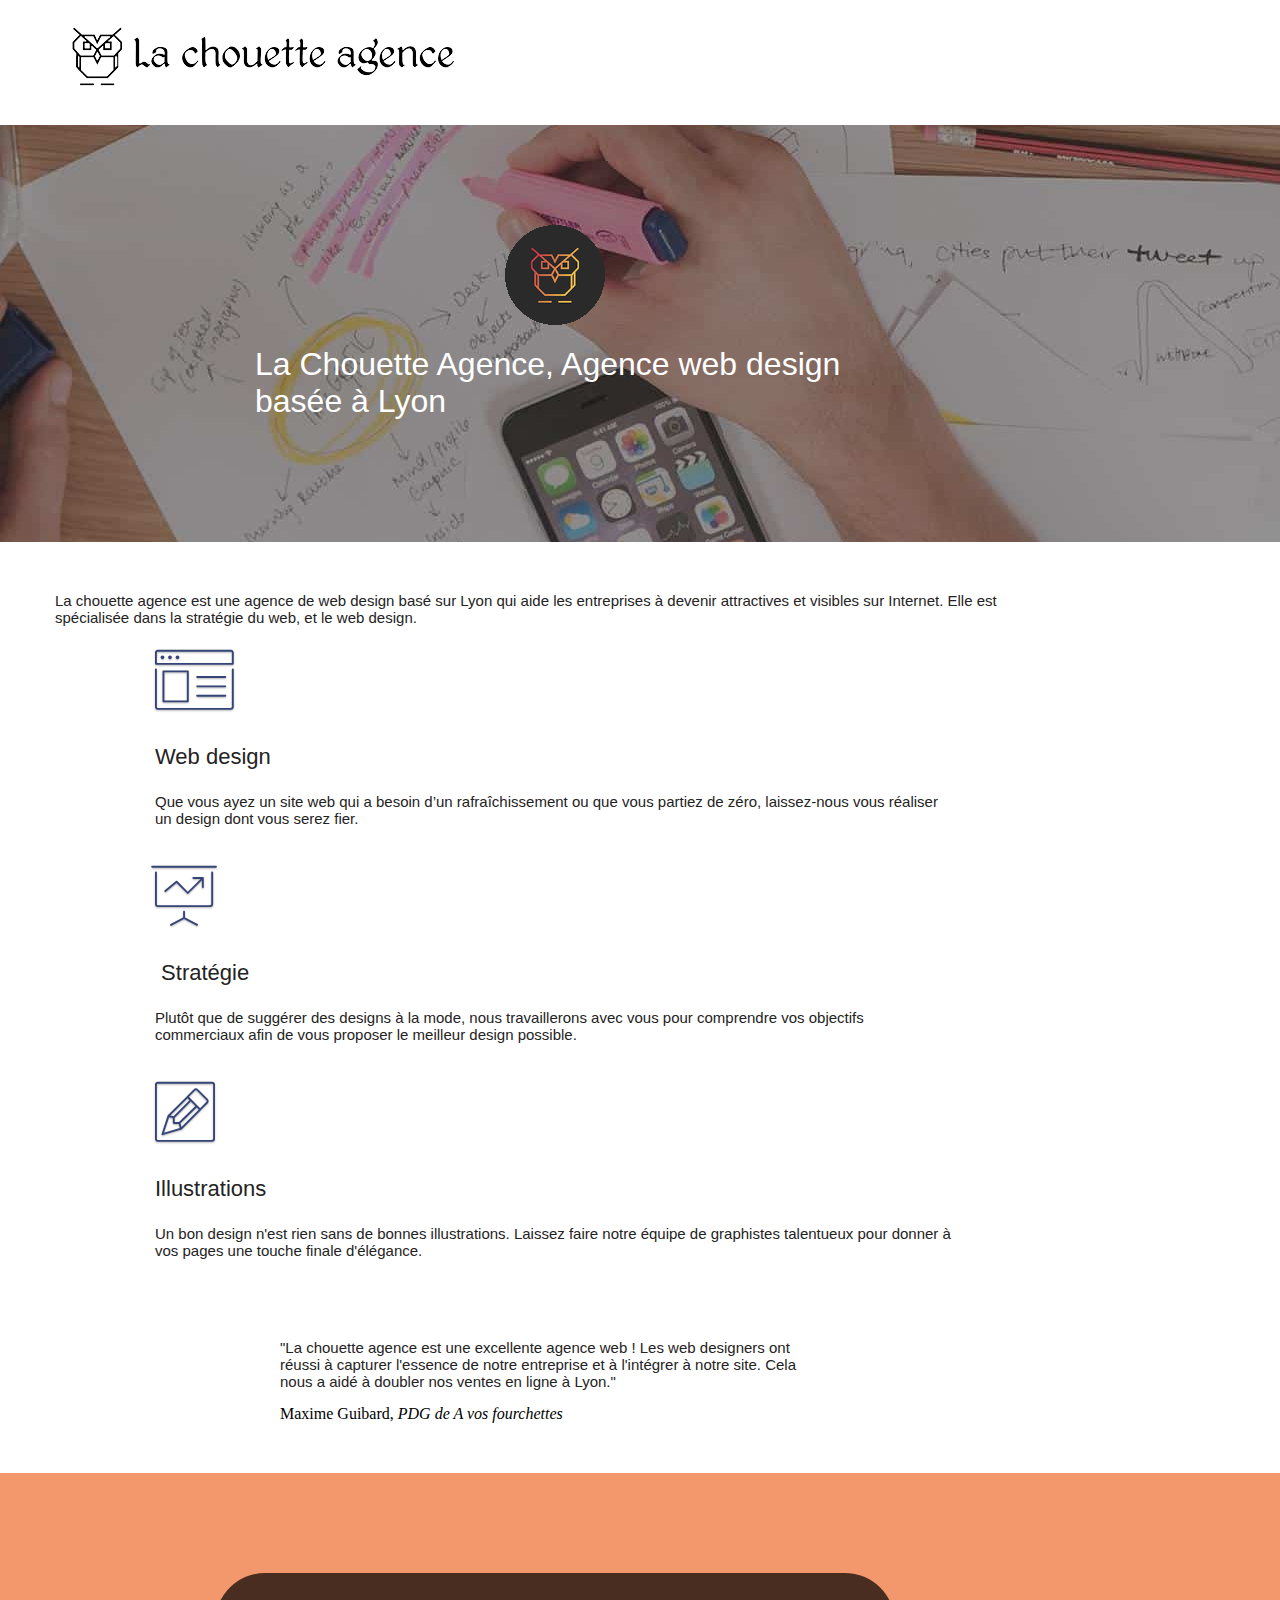
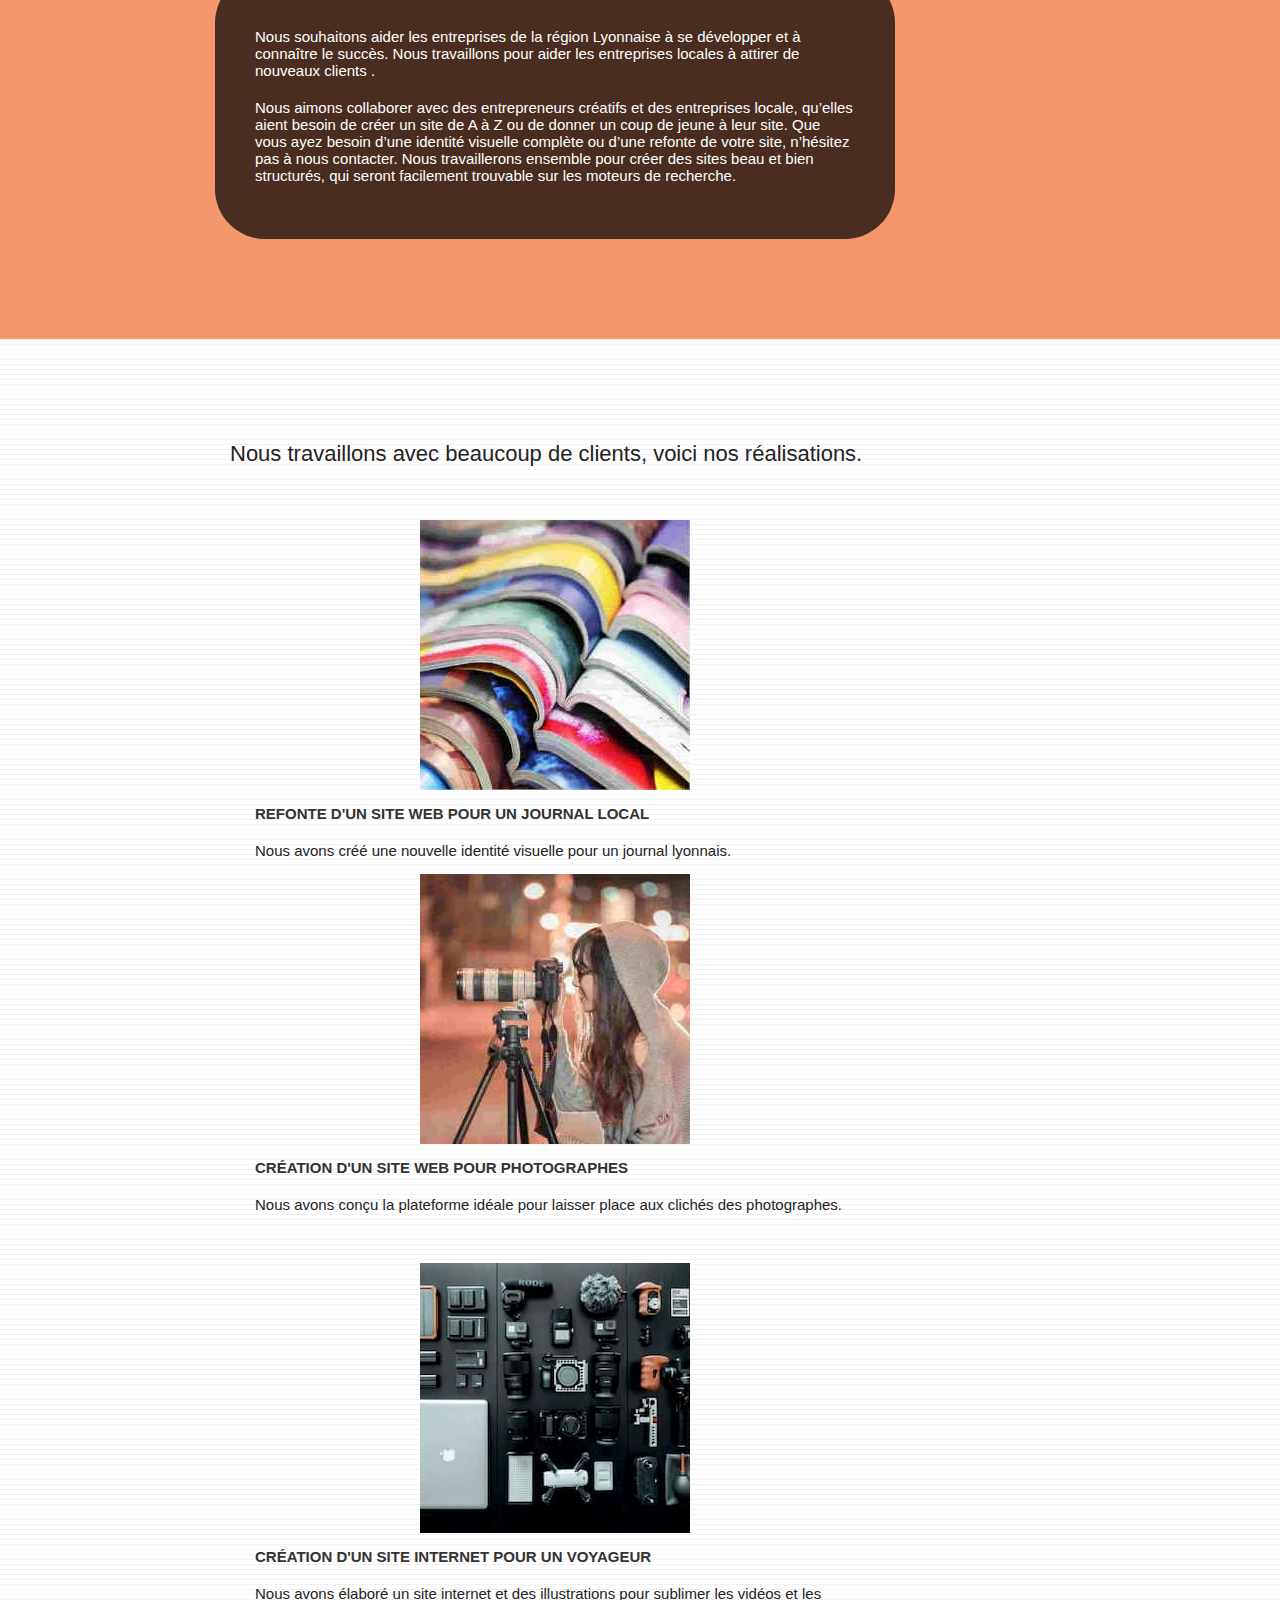
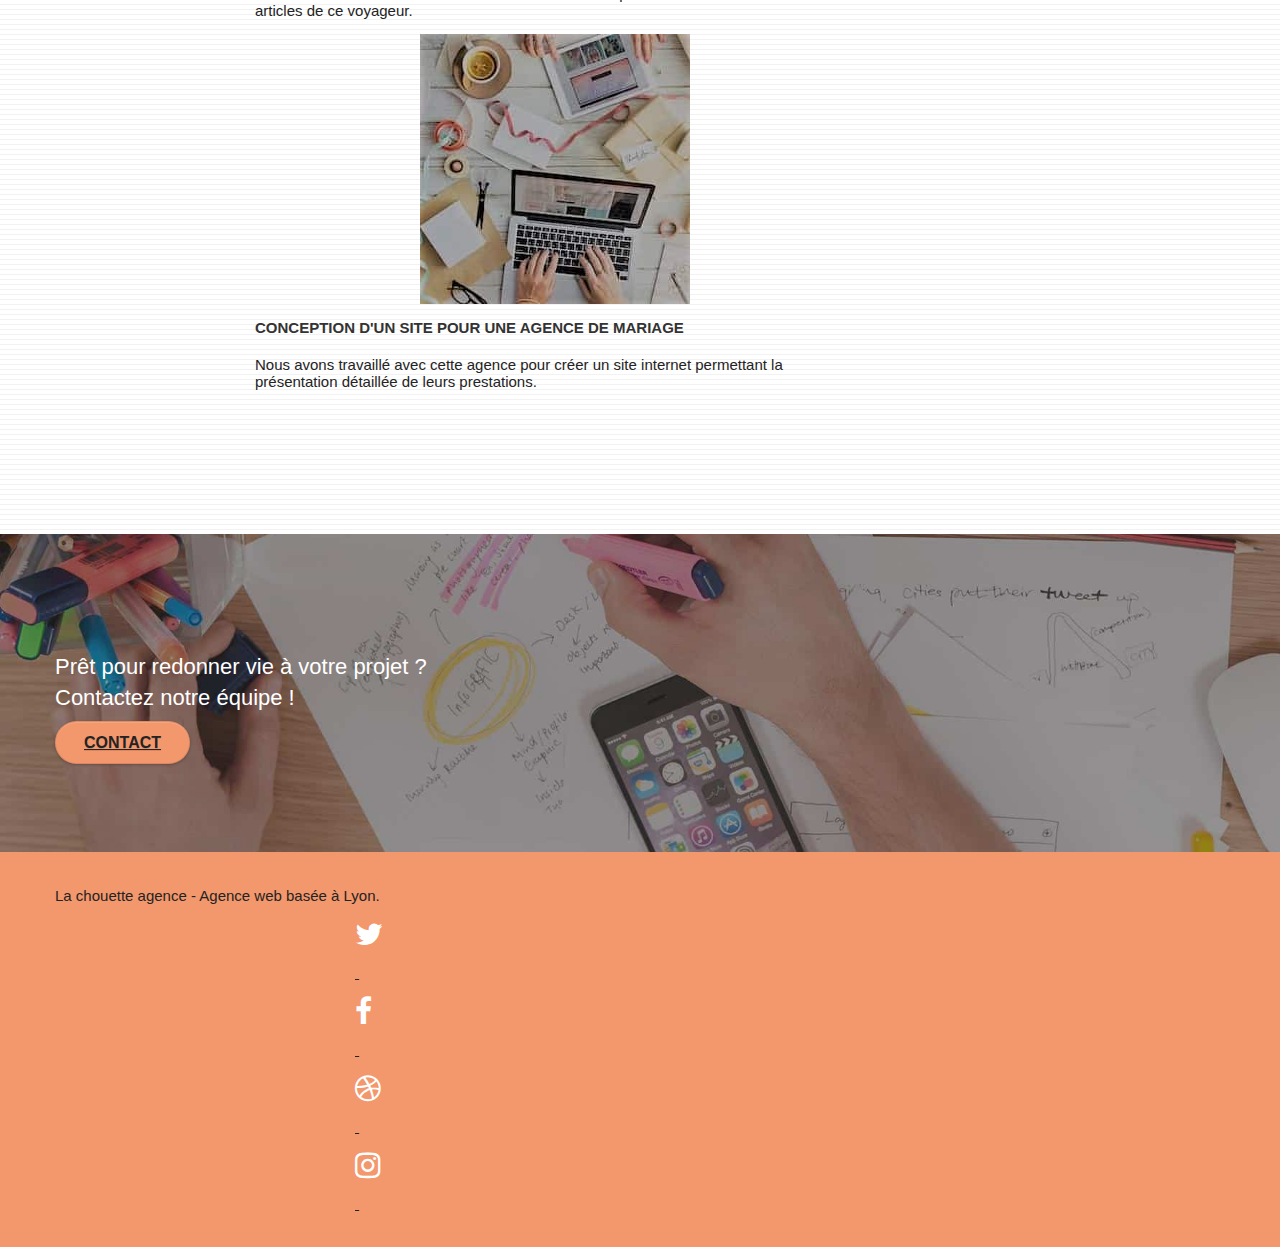
==== commit 90d1fdbd: "Link Facebbok" ====
--- a/index.html
+++ b/index.html
@@ -69,27 +69,26 @@
 			</div>
 		</header>
 		<!-- bloc-0 END -->
-
-		<!-- bloc-1-presentation -->
-		<aside class="bloc bgc-dark-slate-blue bg-banniere d-bloc bg-t-edge bloc-bg-texture texture-paper b-parallax"
-			id="bloc-1-hero">
-			<div class="container bloc-lg">
-				<div class="row tight-width-whitespace">
-					<div class="col-sm-12">
-						<img src="img/logo.png" class="center-block image-resize-mode"
-							alt="La chouette agence, agence web Lyon, création logo Lyon" title="Le logo de La chouette agence" />
-						<h1 class="text-center hero-bloc-text tc-white ">
-							La Chouette Agence, Agence web design basée à Lyon
-						</h1>
-					</div>
-				</div>
-			</div>
-		</aside>
-		<!-- bloc-1-presentation END -->
-
 		<main>
+			<!-- bloc-1-presentation -->
+			<div class="bloc bgc-dark-slate-blue bg-banniere d-bloc bg-t-edge bloc-bg-texture texture-paper b-parallax"
+				id="bloc-1-hero">
+				<div class="container bloc-lg">
+					<div class="row tight-width-whitespace">
+						<div class="col-sm-12">
+							<img src="img/logo.png" class="center-block image-resize-mode"
+								alt="La chouette agence, agence web Lyon, création logo Lyon" title="Le logo de La chouette agence" />
+							<h1 class="text-center hero-bloc-text tc-white ">
+								La Chouette Agence, Agence web design basée à Lyon
+							</h1>
+						</div>
+					</div>
+				</div>
+			</div>
+			<!-- bloc-1-presentation END -->
+
 			<!-- bloc-2-services -->
-			<section class="bloc bgc-white l-bloc" id="bloc-2-services">
+			<div class="bloc bgc-white l-bloc" id="bloc-2-services">
 				<div class="container bloc-md">
 					<div class="row">
 						<div class="col-sm-12 text-center">
@@ -151,7 +150,7 @@
 						</div>
 					</div>
 				</div>
-			</section>
+			</div>
 			<!-- bloc-2-services END -->
 
 			<!-- bloc-3-what-i-do -->
@@ -288,7 +287,7 @@
 							</div>
 							<div class="col-sm-3">
 								<div class="text-center">
-									<a class="social" href="https://fr-fr.facebook.com/" title="Lien vers Facebook"><span
+									<a class="social" href="https://www.facebook.com/" title="Lien vers Facebook"><span
 											class="fa fa-facebook icon-md white"></span>
 										<p>.</p>
 									</a>
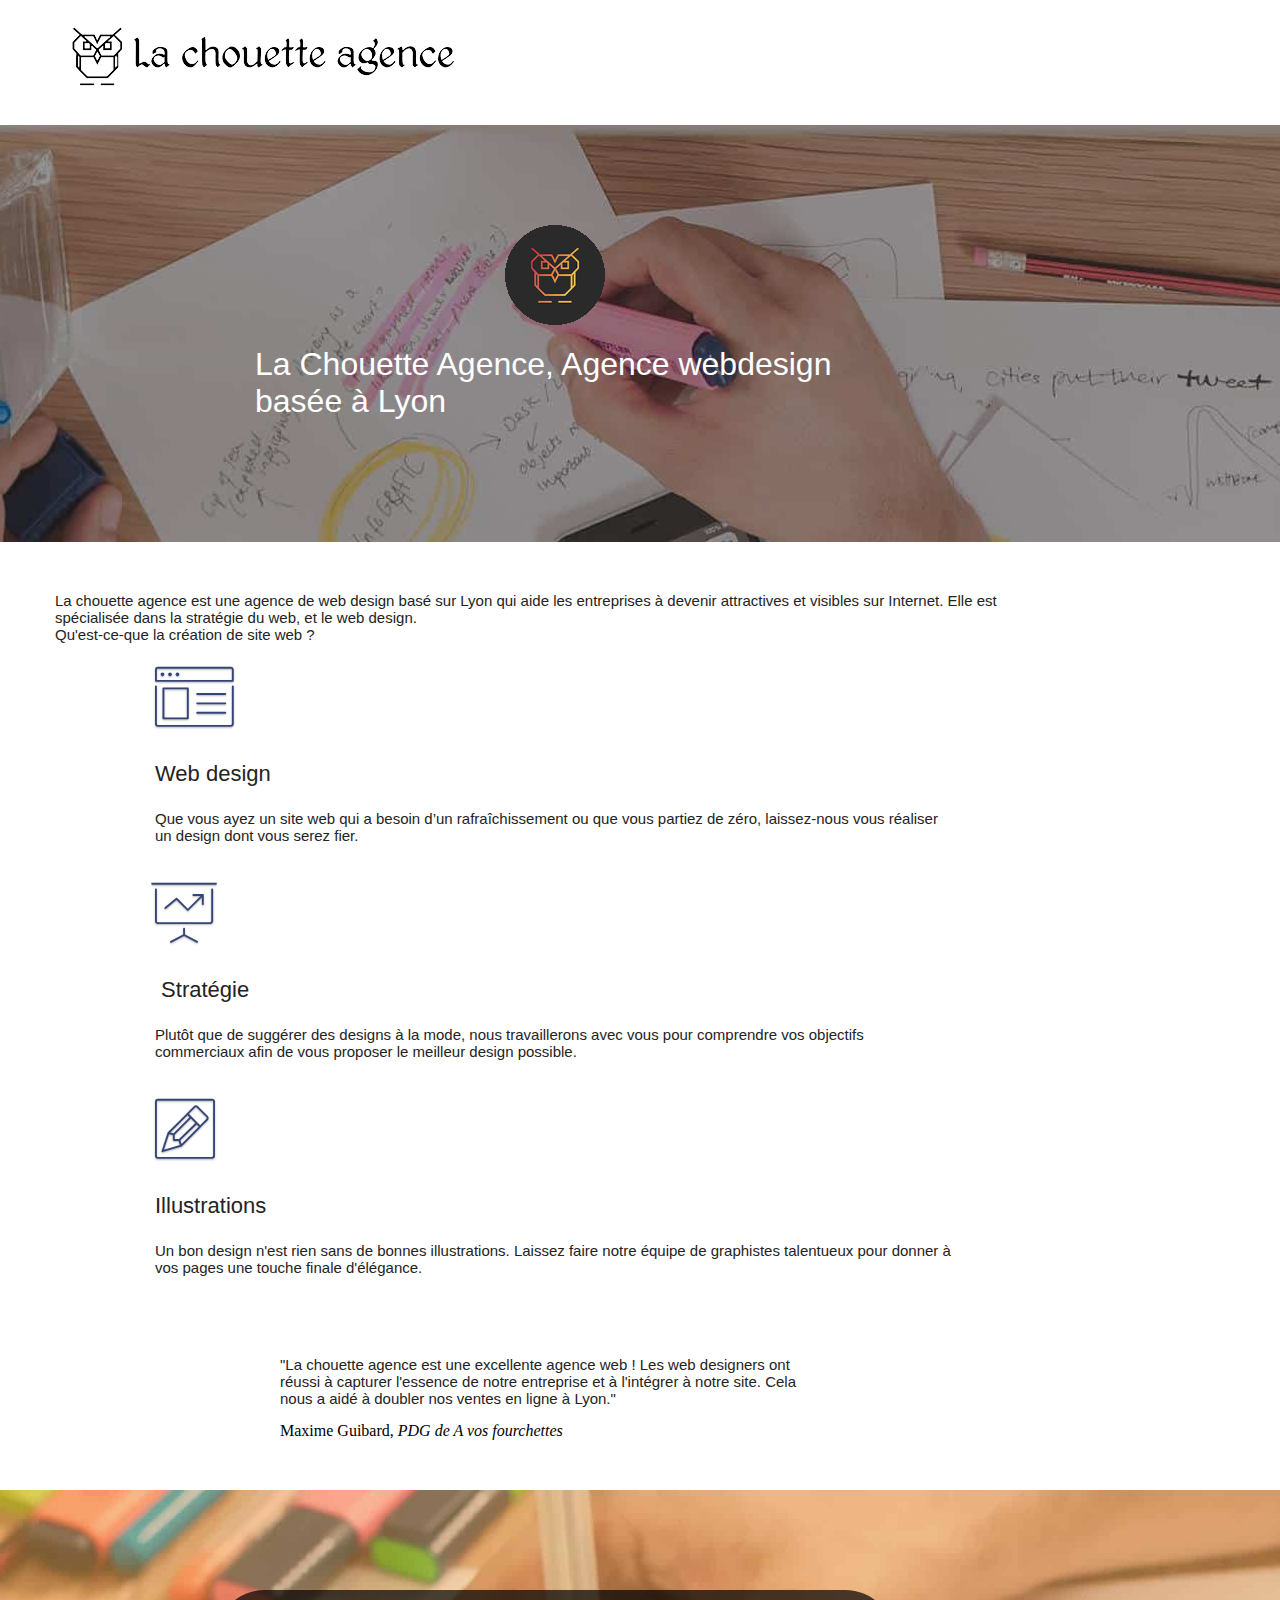
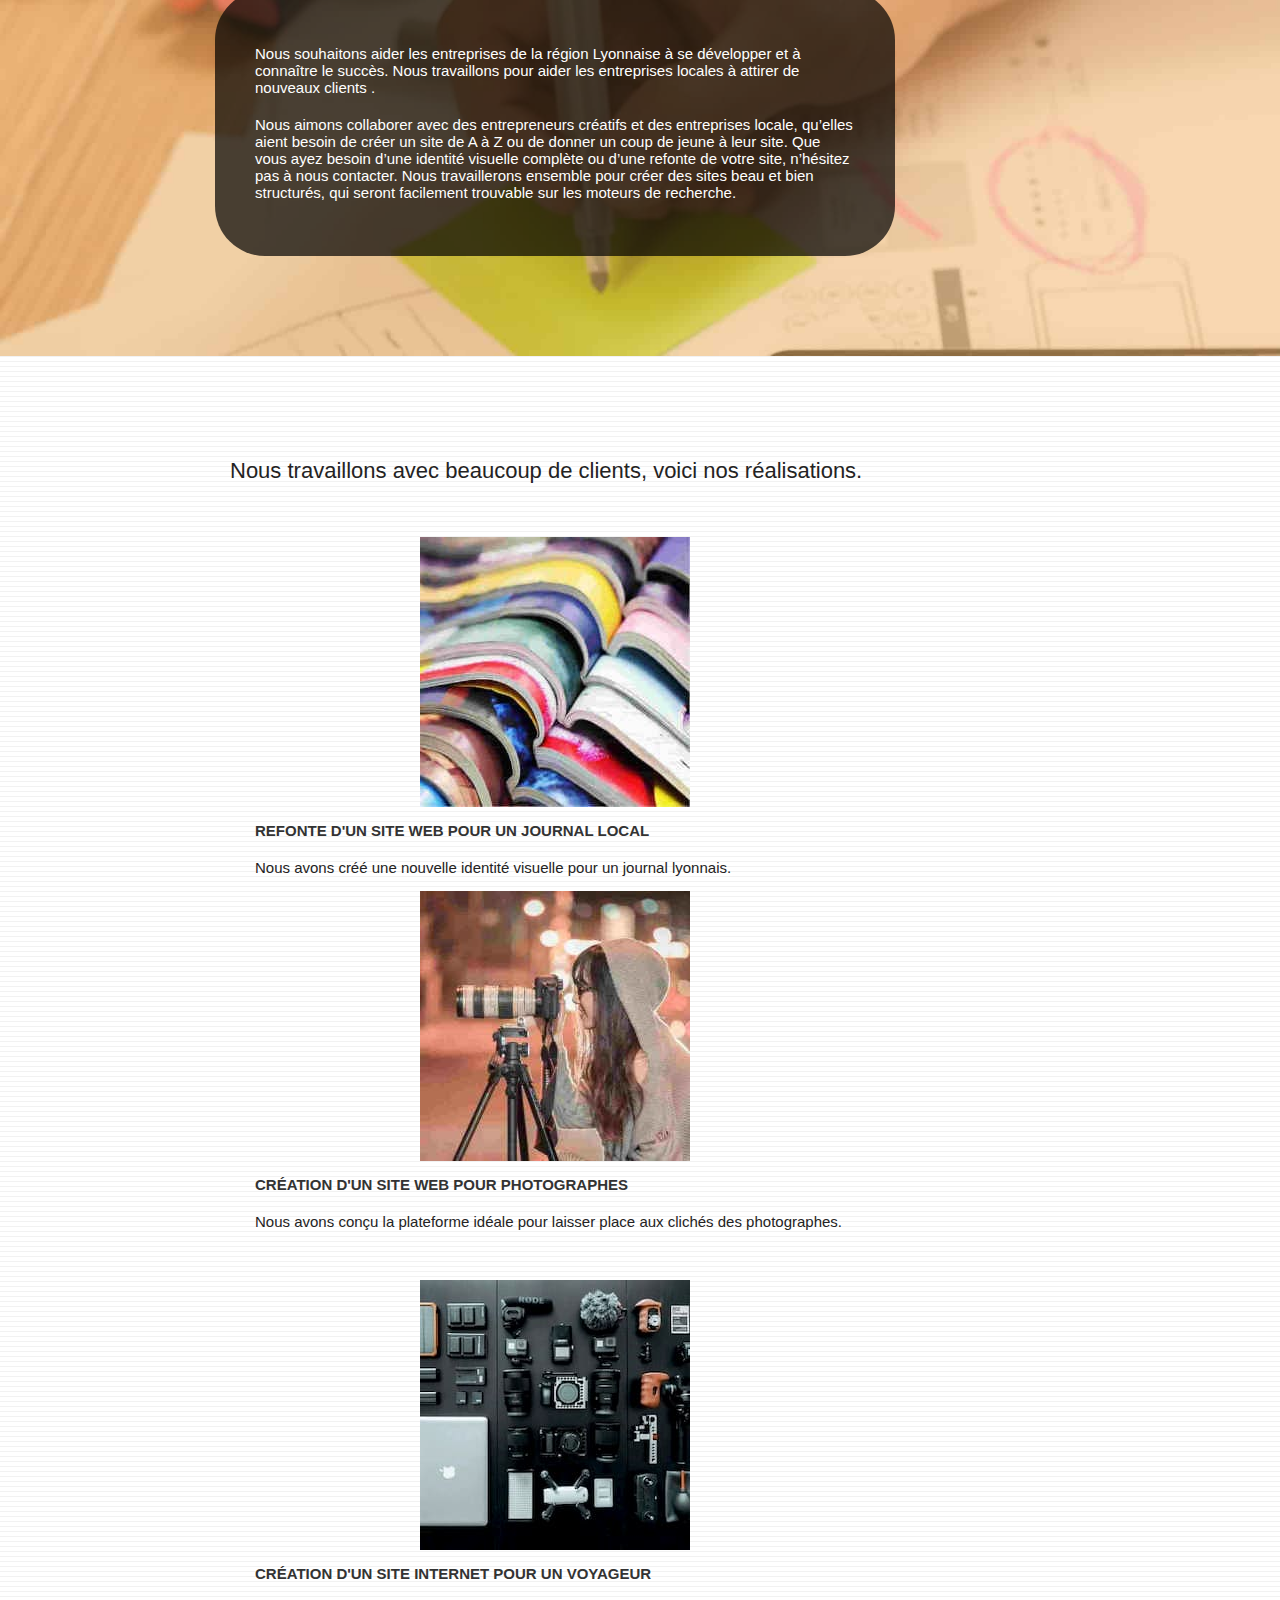
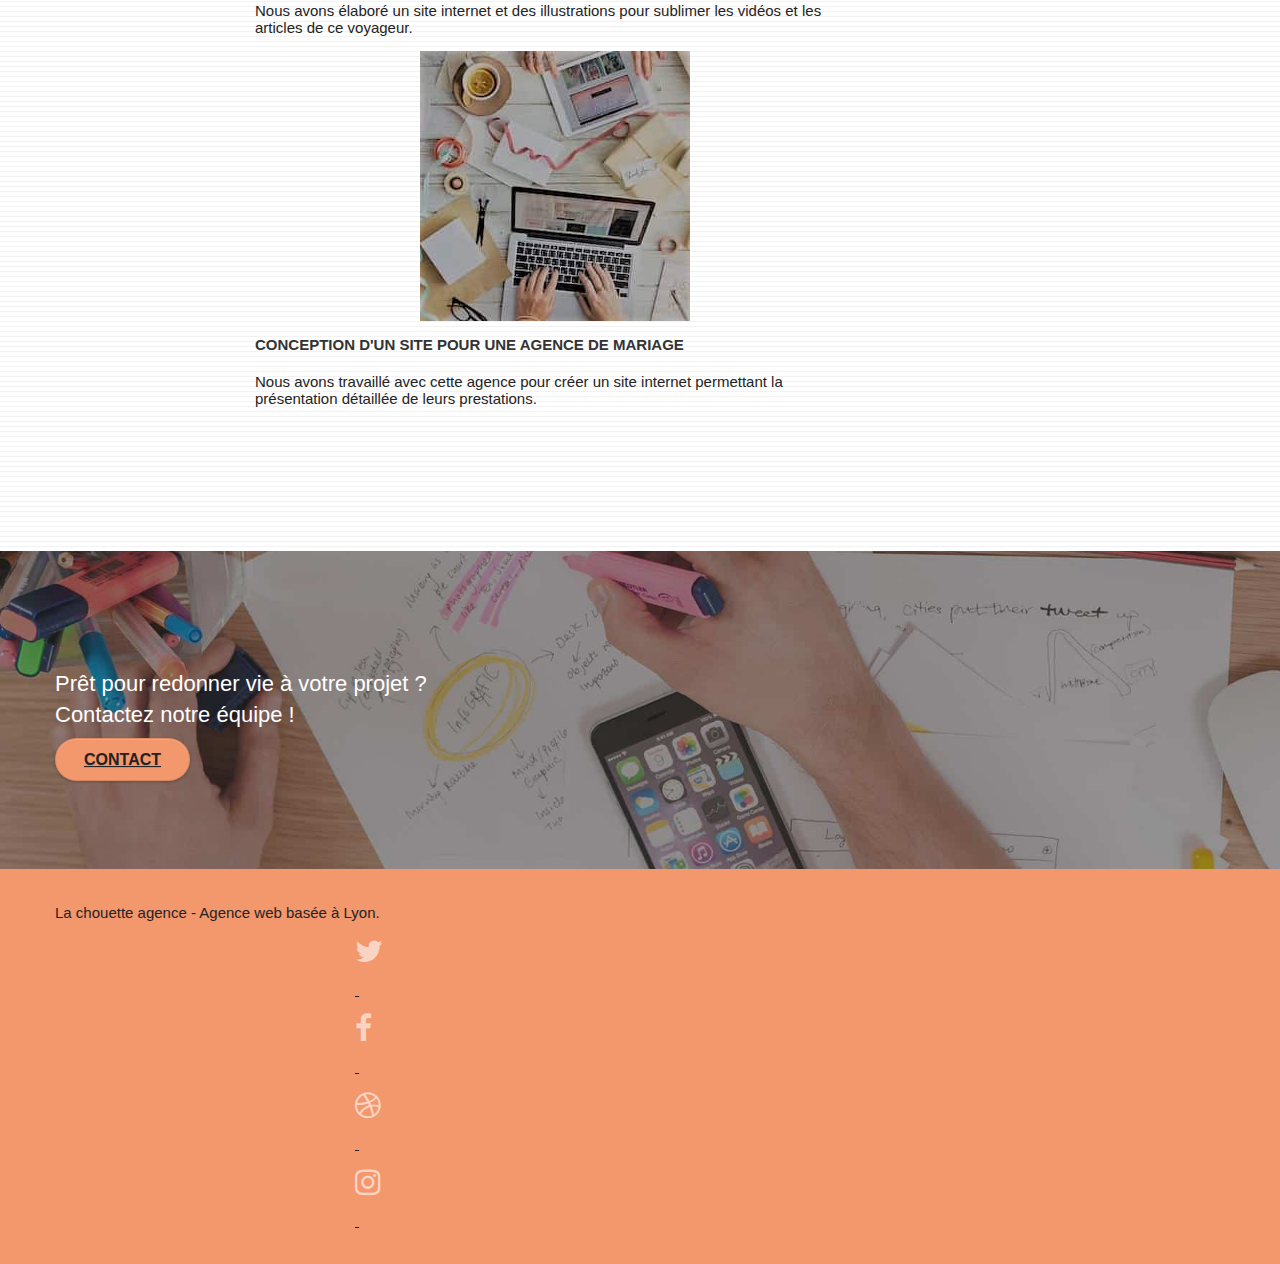
==== commit 66847e6e: "Ajsutement" ====
--- a/index.html
+++ b/index.html
@@ -5,7 +5,8 @@
 	<meta http-equiv="Content-Type" content="text/html; charset=UTF-8" />
 	<!--<meta name="keywords" content="seo, google, site web, site internet, agence design Lyon, agence design, agence design,agence design,agence design,agence design,agence design,agence design,agence design,agence design">-->
 	<meta name="description"
-		content="Accompagnement dans la création de votre site internet par nos conseils, notre développement via le SEO, des illustrations grâce à nos webdesigner">
+		content="La Chouette Agence, agence de communication web basée à Lyon, vous accompagne dans la création de site web
+		par nos conseils et son développement avec nos webdesigners">
 	<meta name="author" content="Gwenn de CHAURAND">
 	<meta name="viewport" content="width=device-width, initial-scale=1.0, viewport-fit=cover">
 
@@ -69,9 +70,10 @@
 			</div>
 		</header>
 		<!-- bloc-0 END -->
+
 		<main>
 			<!-- bloc-1-presentation -->
-			<div class="bloc bgc-dark-slate-blue bg-banniere d-bloc bg-t-edge bloc-bg-texture texture-paper b-parallax"
+			<aside class="bloc bgc-dark-slate-blue bg-banniere d-bloc bg-t-edge bloc-bg-texture texture-paper b-parallax"
 				id="bloc-1-hero">
 				<div class="container bloc-lg">
 					<div class="row tight-width-whitespace">
@@ -79,23 +81,24 @@
 							<img src="img/logo.png" class="center-block image-resize-mode"
 								alt="La chouette agence, agence web Lyon, création logo Lyon" title="Le logo de La chouette agence" />
 							<h1 class="text-center hero-bloc-text tc-white ">
-								La Chouette Agence, Agence web design basée à Lyon
+								La Chouette Agence, Agence webdesign basée à Lyon
 							</h1>
 						</div>
 					</div>
 				</div>
-			</div>
+			</aside>
 			<!-- bloc-1-presentation END -->
 
 			<!-- bloc-2-services -->
-			<div class="bloc bgc-white l-bloc" id="bloc-2-services">
+			<section class="bloc bgc-white l-bloc" id="bloc-2-services">
 				<div class="container bloc-md">
 					<div class="row">
 						<div class="col-sm-12 text-center">
 							<p class="services">La chouette agence est une agence de web design basé sur Lyon qui aide les entreprises
 								à
 								devenir
-								attractives et visibles sur Internet. Elle est spécialisée dans la stratégie du web, et le web design.
+								attractives et visibles sur Internet. Elle est spécialisée dans la stratégie du web, et le web design.<br>
+								Qu'est-ce-que la création de site web ?
 							</p>
 						</div>
 					</div>
@@ -139,7 +142,7 @@
 						</div>
 					</div>
 					<div class="row voffset-lg voffset">
-						<div class="col-xs-12 col-md-8 col-md-offset-2 text-center black services">
+						<div class="col-xs-12 col-md-8 col-md-offset-2 text-center black">
 							<blockquote>
 								<p>"La chouette agence est une excellente agence web ! Les web designers ont réussi à capturer l'essence
 									de notre entreprise et à l'intégrer à notre site. Cela nous a aidé à doubler nos ventes en ligne à
@@ -150,7 +153,7 @@
 						</div>
 					</div>
 				</div>
-			</div>
+			</section>
 			<!-- bloc-2-services END -->
 
 			<!-- bloc-3-what-i-do -->
@@ -249,7 +252,7 @@
 			<!-- bloc-5-cta -->
 			<section class="bloc bgc-dark-slate-blue bg-banniere d-bloc bloc-bg-texture texture-paper" id="bloc-5-cta">
 				<div class="container bloc-lg">
-					<div>
+					<div class="row">
 						<h2 class="mg-md text-center tc-white">
 							Prêt pour redonner vie à votre projet ?<br>Contactez notre équipe !
 						</h2>
@@ -279,32 +282,32 @@
 						<div class="row row-no-gutters social">
 							<div class="col-sm-3">
 								<div class="text-center">
-									<a class="social" href="https://twitter.com/?lang=fr" title="Lien vers Twitter"><span
-											class="fa fa-twitter icon-md white"></span>
+									<a class="social" href="https://twitter.html" title="Lien vers Twitter"><span
+											class="fa fa-twitter icon-md"></span>
 										<p>.</p>
 									</a>
 								</div>
 							</div>
 							<div class="col-sm-3">
 								<div class="text-center">
-									<a class="social" href="https://www.facebook.com/" title="Lien vers Facebook"><span
-											class="fa fa-facebook icon-md white"></span>
+									<a class="social" href="https://facebook.html" title="Lien vers Facebook"><span
+											class="fa fa-facebook icon-md"></span>
 										<p>.</p>
 									</a>
 								</div>
 							</div>
 							<div class="col-sm-3">
 								<div class="text-center">
-									<a class="social" href="https://dribbble.com/" title="Lien vers Dribbble"><span
-											class="fa fa-dribbble icon-md white"></span>
+									<a class="social" href="https://dribbble.html" title="Lien vers Dribbble"><span
+											class="fa fa-dribbble icon-md"></span>
 										<p>.</p>
 									</a>
 								</div>
 							</div>
 							<div class="col-sm-3">
 								<div class="text-center">
-									<a class="social" href="https://www.instagram.com/?hl=fr" title="Lien vers Instagram"><span
-											class="fa fa-instagram icon-md white"></span>
+									<a class="social" href="https://instagram.html" title="Lien vers Instagram"><span
+											class="fa fa-instagram icon-md"></span>
 										<p>.</p>
 									</a>
 								</div>
@@ -325,14 +328,11 @@
 	<!-- Optional JavaScript -->
 	<!-- jQuery first, then Popper.js, then Bootstrap JS -->
 	<script src="https://code.jquery.com/jquery-3.5.1.slim.min.js"
-		integrity="sha384-DfXdz2htPH0lsSSs5nCTpuj/zy4C+OGpamoFVy38MVBnE+IbbVYUew+OrCXaRkfj" crossorigin="anonymous">
-	</script>
+		integrity="sha384-DfXdz2htPH0lsSSs5nCTpuj/zy4C+OGpamoFVy38MVBnE+IbbVYUew+OrCXaRkfj" crossorigin="anonymous"></script>
 	<script src="https://cdn.jsdelivr.net/npm/popper.js@1.16.0/dist/umd/popper.min.js"
-		integrity="sha384-Q6E9RHvbIyZFJoft+2mJbHaEWldlvI9IOYy5n3zV9zzTtmI3UksdQRVvoxMfooAo" crossorigin="anonymous">
-	</script>
+		integrity="sha384-Q6E9RHvbIyZFJoft+2mJbHaEWldlvI9IOYy5n3zV9zzTtmI3UksdQRVvoxMfooAo" crossorigin="anonymous"></script>
 	<script src="https://stackpath.bootstrapcdn.com/bootstrap/4.5.0/js/bootstrap.min.js"
-		integrity="sha384-OgVRvuATP1z7JjHLkuOU7Xw704+h835Lr+6QL9UvYjZE3Ipu6Tp75j7Bh/kR0JKI" crossorigin="anonymous">
-	</script>
+		integrity="sha384-OgVRvuATP1z7JjHLkuOU7Xw704+h835Lr+6QL9UvYjZE3Ipu6Tp75j7Bh/kR0JKI" crossorigin="anonymous"></script>
 	<!-- <script src="./js/blocs.min.js"></script> -->
 	<script src="./js/jquery.touchSwipe.min.js" defer></script>
 
--- a/style.css
+++ b/style.css
@@ -3,8 +3,6 @@
   padding: 0;
   background: #FFF;
   overflow-x: hidden;
-  -webkit-font-smoothing: antialiased;
-  -moz-osx-font-smoothing: grayscale
 }
 
 h1,
@@ -65,9 +63,6 @@
   clear: both;
   background: 50% 50% no-repeat;
   padding: 0 50px;
-  -webkit-background-size: cover;
-  -moz-background-size: cover;
-  -o-background-size: cover;
   background-size: cover;
   position: relative
 }
@@ -91,9 +86,6 @@
 
 .bg-t-edge,
 .bg-repeat {
-  -webkit-background-size: auto !important;
-  -moz-background-size: auto !important;
-  -o-background-size: auto !important;
   background-size: auto !important
 }
 
@@ -442,7 +434,6 @@
     top: 50%;
     right: 20px;
     transform: translate(0, -50%);
-    -webkit-transform: translateY(-50%)
   }
 }
 
@@ -465,7 +456,7 @@
   }
 }
 
-@media only screen and (min-width:1024px) and (max-width:1366px) and (-webkit-min-pixel-ratio:1.5) {
+@media only screen and (min-width:1024px) and (max-width:1366px) {
   .b-parallax {
     background-attachment: scroll
   }
@@ -510,8 +501,6 @@
   .site-navigation {
     position: inherit;
     transform: none;
-    -webkit-transform: none;
-    -ms-transform: none
   }
 
   .nav>li {
@@ -530,7 +519,6 @@
   .navbar-collapse {
     padding: 0;
     overflow-x: hidden;
-    -webkit-box-shadow: none;
     box-shadow: none
   }
 
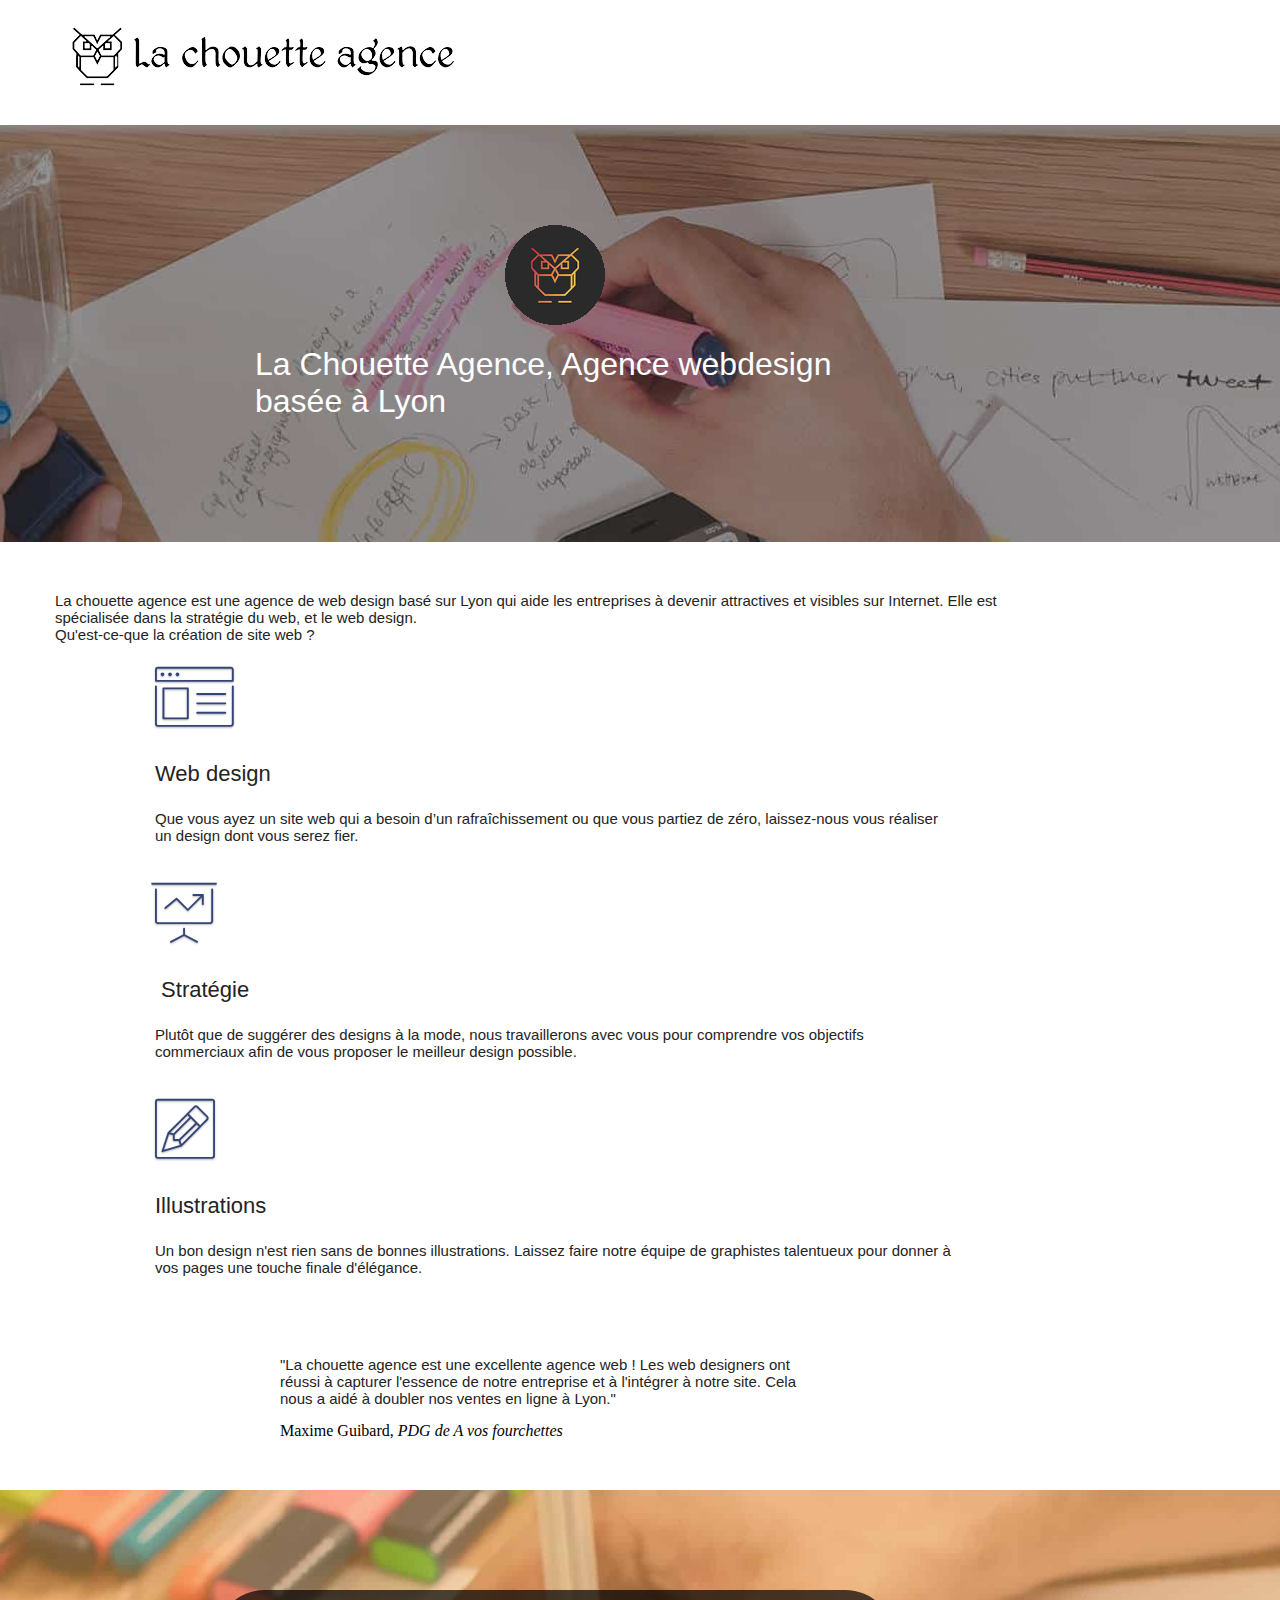
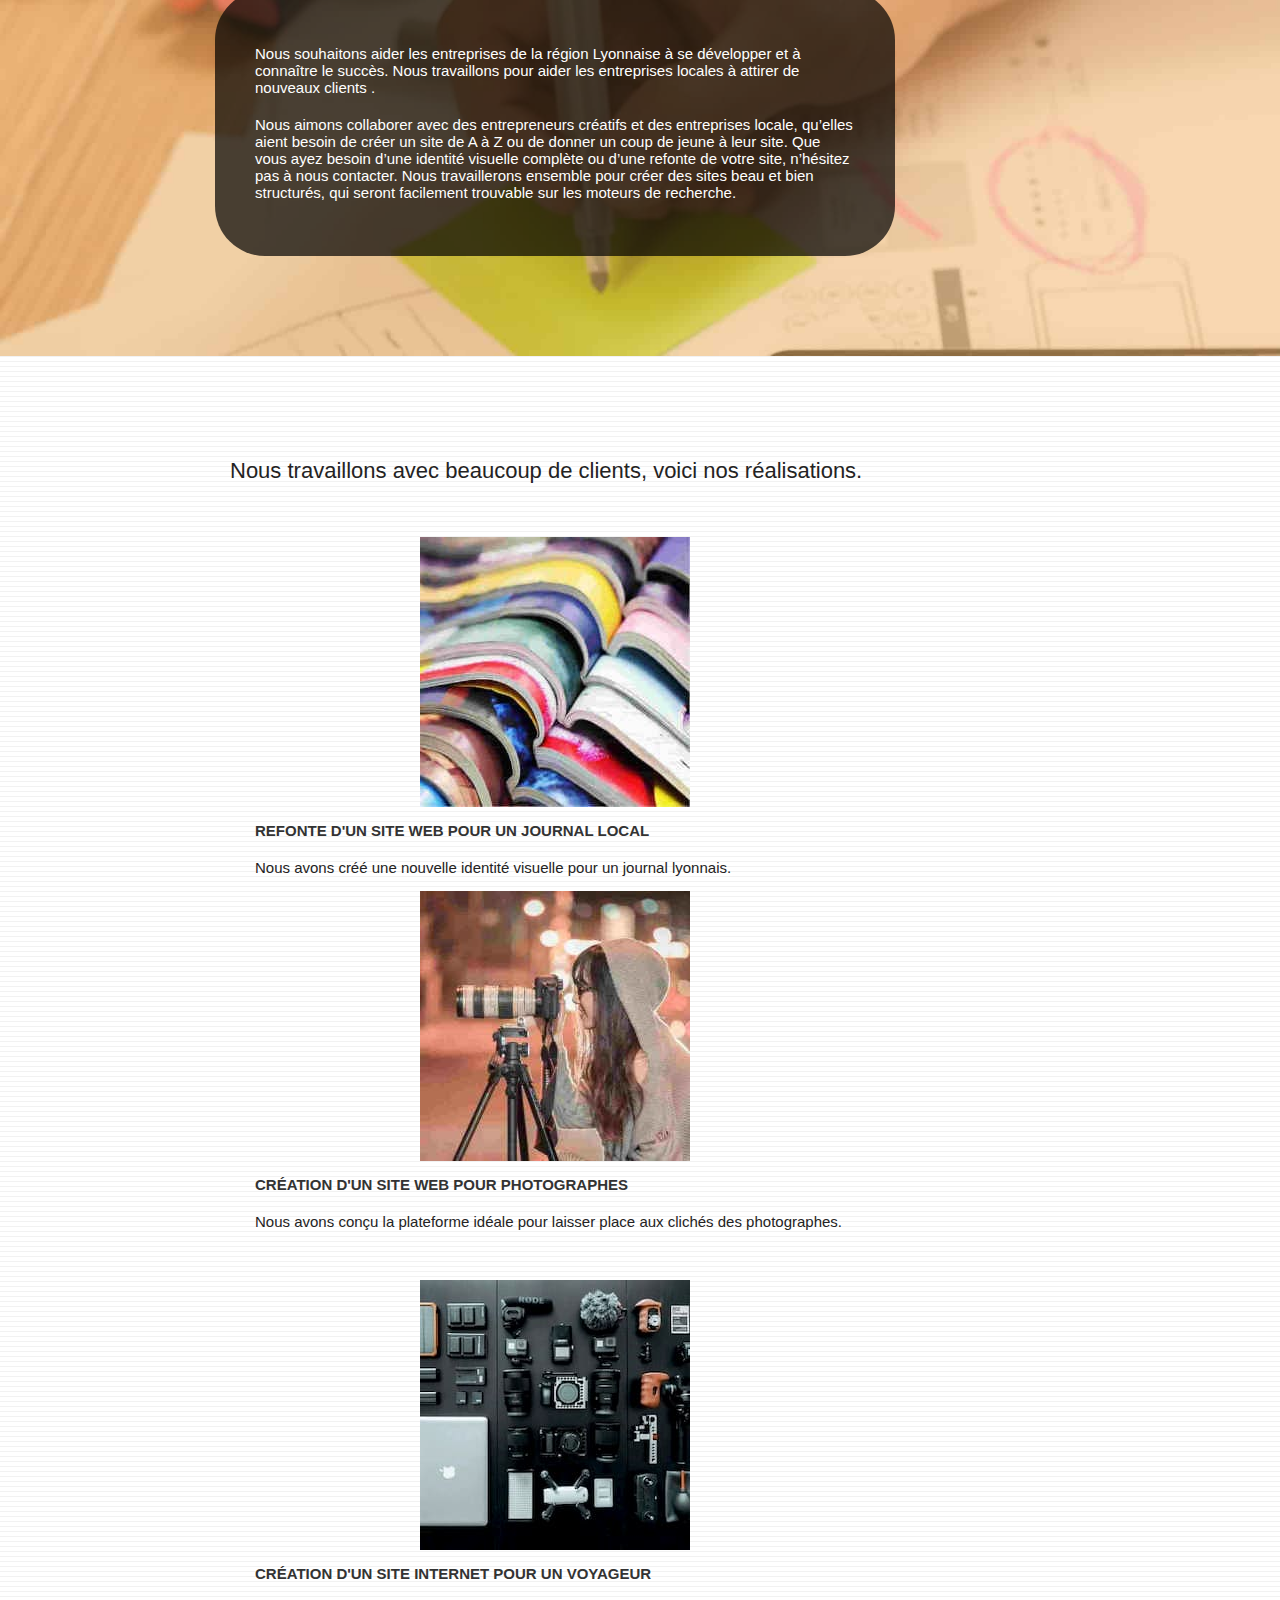
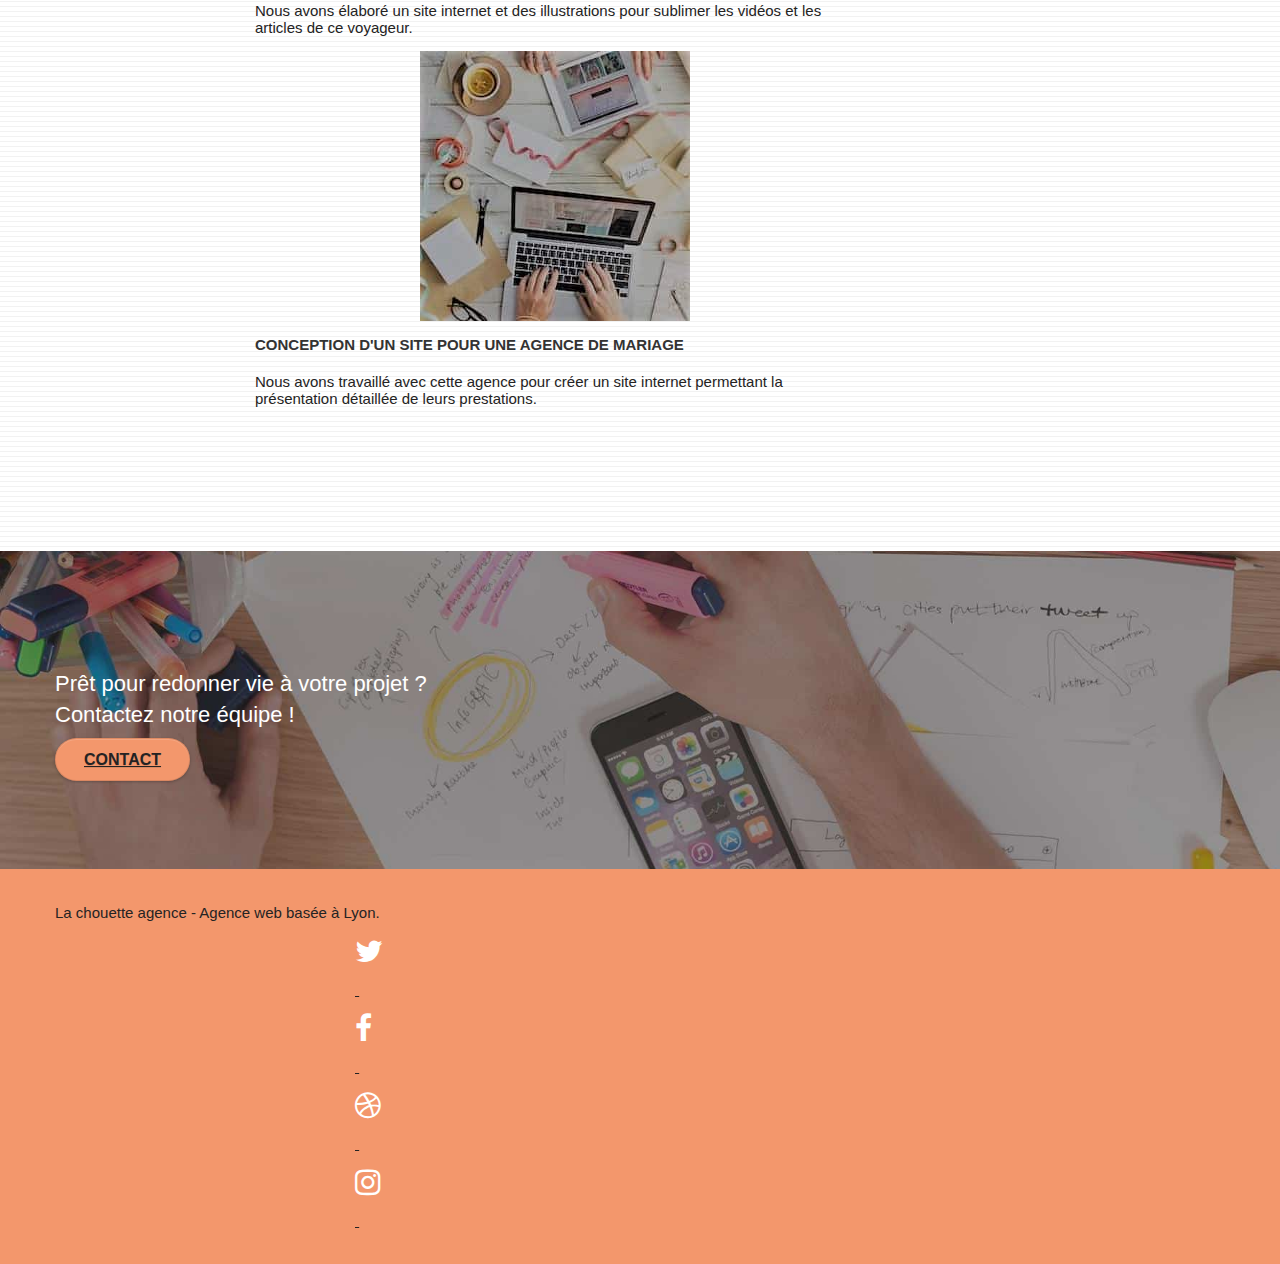
==== commit 2a5a6ba2: "Merge branch 'master' of https://github.com/gwcch/dw-p4-2" ====
--- a/index.html
+++ b/index.html
@@ -70,10 +70,9 @@
 			</div>
 		</header>
 		<!-- bloc-0 END -->
-
 		<main>
 			<!-- bloc-1-presentation -->
-			<aside class="bloc bgc-dark-slate-blue bg-banniere d-bloc bg-t-edge bloc-bg-texture texture-paper b-parallax"
+			<div class="bloc bgc-dark-slate-blue bg-banniere d-bloc bg-t-edge bloc-bg-texture texture-paper b-parallax"
 				id="bloc-1-hero">
 				<div class="container bloc-lg">
 					<div class="row tight-width-whitespace">
@@ -86,11 +85,11 @@
 						</div>
 					</div>
 				</div>
-			</aside>
+			</div>
 			<!-- bloc-1-presentation END -->
 
 			<!-- bloc-2-services -->
-			<section class="bloc bgc-white l-bloc" id="bloc-2-services">
+			<div class="bloc bgc-white l-bloc" id="bloc-2-services">
 				<div class="container bloc-md">
 					<div class="row">
 						<div class="col-sm-12 text-center">
@@ -142,7 +141,7 @@
 						</div>
 					</div>
 					<div class="row voffset-lg voffset">
-						<div class="col-xs-12 col-md-8 col-md-offset-2 text-center black">
+						<div class="col-xs-12 col-md-8 col-md-offset-2 text-center black services">
 							<blockquote>
 								<p>"La chouette agence est une excellente agence web ! Les web designers ont réussi à capturer l'essence
 									de notre entreprise et à l'intégrer à notre site. Cela nous a aidé à doubler nos ventes en ligne à
@@ -153,7 +152,7 @@
 						</div>
 					</div>
 				</div>
-			</section>
+			</div>
 			<!-- bloc-2-services END -->
 
 			<!-- bloc-3-what-i-do -->
@@ -252,7 +251,7 @@
 			<!-- bloc-5-cta -->
 			<section class="bloc bgc-dark-slate-blue bg-banniere d-bloc bloc-bg-texture texture-paper" id="bloc-5-cta">
 				<div class="container bloc-lg">
-					<div class="row">
+					<div>
 						<h2 class="mg-md text-center tc-white">
 							Prêt pour redonner vie à votre projet ?<br>Contactez notre équipe !
 						</h2>
@@ -282,32 +281,32 @@
 						<div class="row row-no-gutters social">
 							<div class="col-sm-3">
 								<div class="text-center">
-									<a class="social" href="https://twitter.html" title="Lien vers Twitter"><span
-											class="fa fa-twitter icon-md"></span>
+									<a class="social" href="https://twitter.com/?lang=fr" title="Lien vers Twitter"><span
+											class="fa fa-twitter icon-md white"></span>
 										<p>.</p>
 									</a>
 								</div>
 							</div>
 							<div class="col-sm-3">
 								<div class="text-center">
-									<a class="social" href="https://facebook.html" title="Lien vers Facebook"><span
-											class="fa fa-facebook icon-md"></span>
+									<a class="social" href="https://www.facebook.com/" title="Lien vers Facebook"><span
+											class="fa fa-facebook icon-md white"></span>
 										<p>.</p>
 									</a>
 								</div>
 							</div>
 							<div class="col-sm-3">
 								<div class="text-center">
-									<a class="social" href="https://dribbble.html" title="Lien vers Dribbble"><span
-											class="fa fa-dribbble icon-md"></span>
+									<a class="social" href="https://dribbble.com/" title="Lien vers Dribbble"><span
+											class="fa fa-dribbble icon-md white"></span>
 										<p>.</p>
 									</a>
 								</div>
 							</div>
 							<div class="col-sm-3">
 								<div class="text-center">
-									<a class="social" href="https://instagram.html" title="Lien vers Instagram"><span
-											class="fa fa-instagram icon-md"></span>
+									<a class="social" href="https://www.instagram.com/?hl=fr" title="Lien vers Instagram"><span
+											class="fa fa-instagram icon-md white"></span>
 										<p>.</p>
 									</a>
 								</div>
@@ -328,11 +327,14 @@
 	<!-- Optional JavaScript -->
 	<!-- jQuery first, then Popper.js, then Bootstrap JS -->
 	<script src="https://code.jquery.com/jquery-3.5.1.slim.min.js"
-		integrity="sha384-DfXdz2htPH0lsSSs5nCTpuj/zy4C+OGpamoFVy38MVBnE+IbbVYUew+OrCXaRkfj" crossorigin="anonymous"></script>
+		integrity="sha384-DfXdz2htPH0lsSSs5nCTpuj/zy4C+OGpamoFVy38MVBnE+IbbVYUew+OrCXaRkfj" crossorigin="anonymous">
+	</script>
 	<script src="https://cdn.jsdelivr.net/npm/popper.js@1.16.0/dist/umd/popper.min.js"
-		integrity="sha384-Q6E9RHvbIyZFJoft+2mJbHaEWldlvI9IOYy5n3zV9zzTtmI3UksdQRVvoxMfooAo" crossorigin="anonymous"></script>
+		integrity="sha384-Q6E9RHvbIyZFJoft+2mJbHaEWldlvI9IOYy5n3zV9zzTtmI3UksdQRVvoxMfooAo" crossorigin="anonymous">
+	</script>
 	<script src="https://stackpath.bootstrapcdn.com/bootstrap/4.5.0/js/bootstrap.min.js"
-		integrity="sha384-OgVRvuATP1z7JjHLkuOU7Xw704+h835Lr+6QL9UvYjZE3Ipu6Tp75j7Bh/kR0JKI" crossorigin="anonymous"></script>
+		integrity="sha384-OgVRvuATP1z7JjHLkuOU7Xw704+h835Lr+6QL9UvYjZE3Ipu6Tp75j7Bh/kR0JKI" crossorigin="anonymous">
+	</script>
 	<!-- <script src="./js/blocs.min.js"></script> -->
 	<script src="./js/jquery.touchSwipe.min.js" defer></script>
 
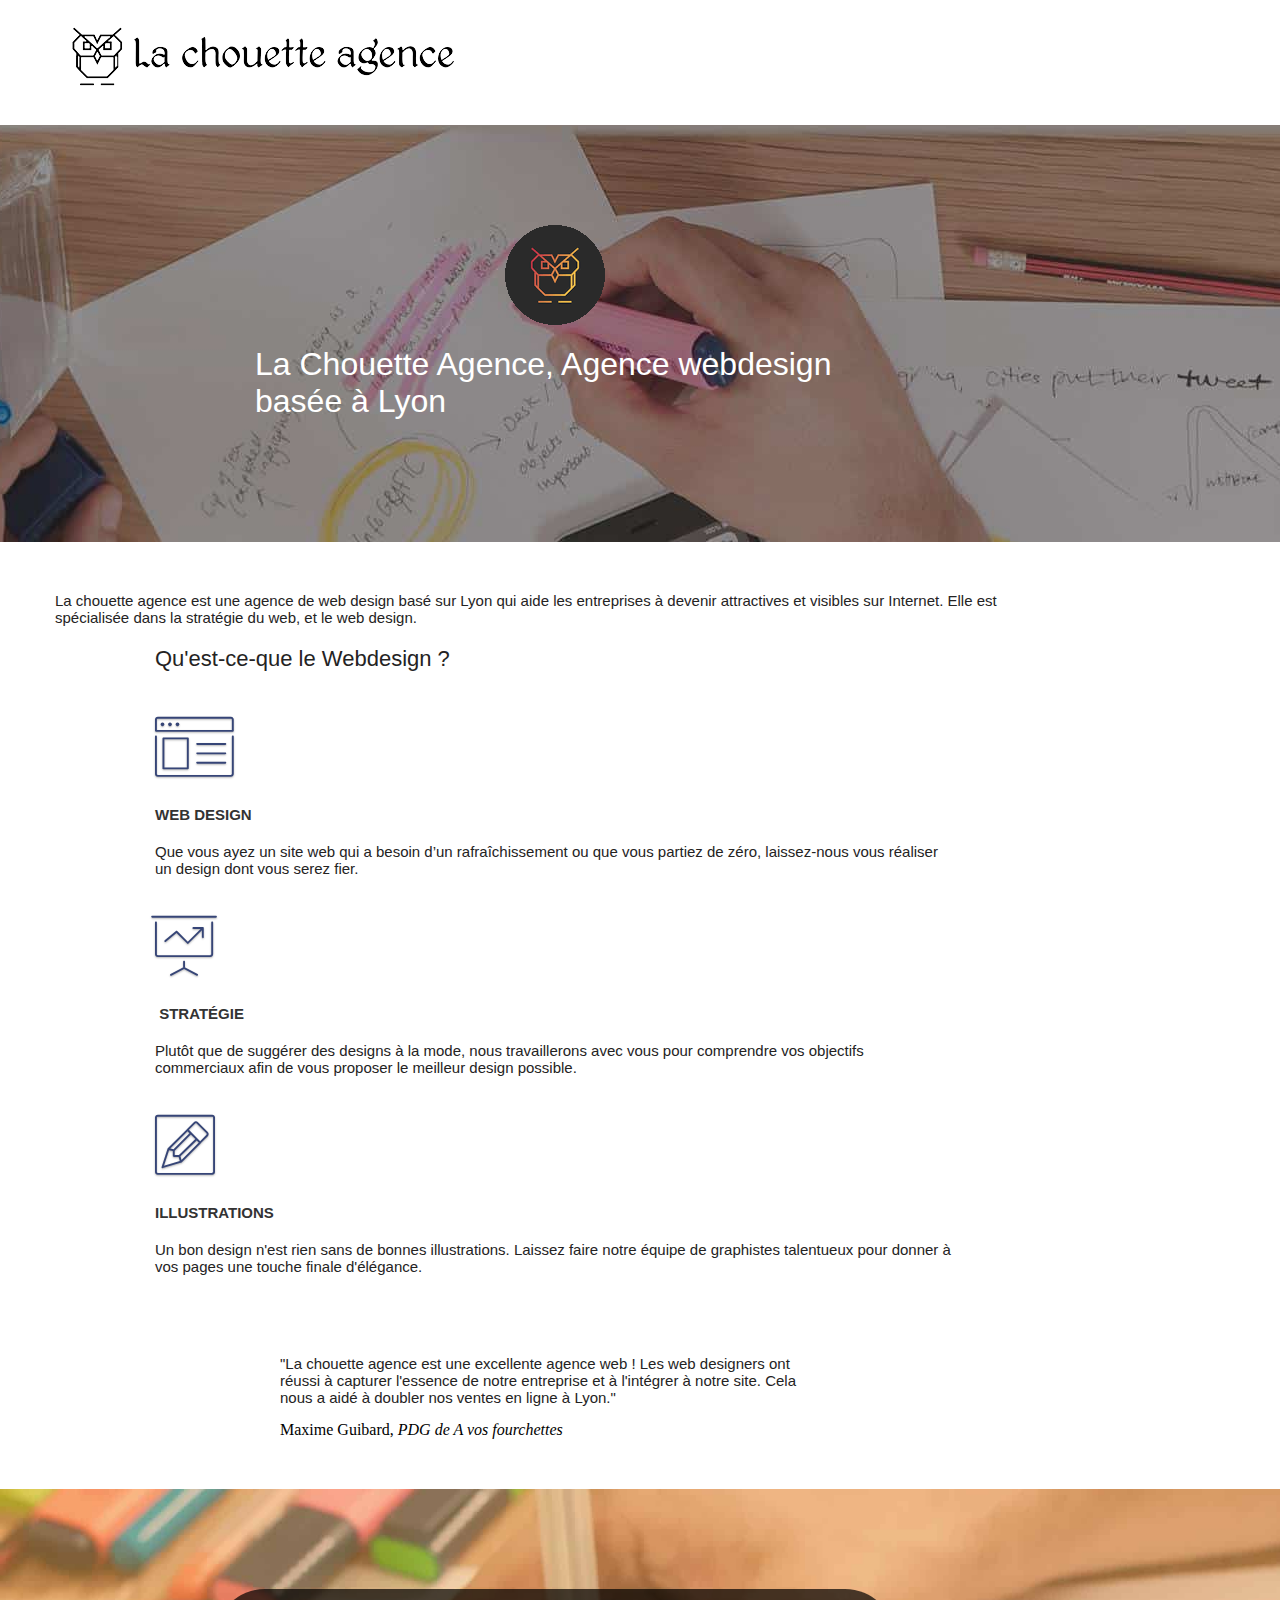
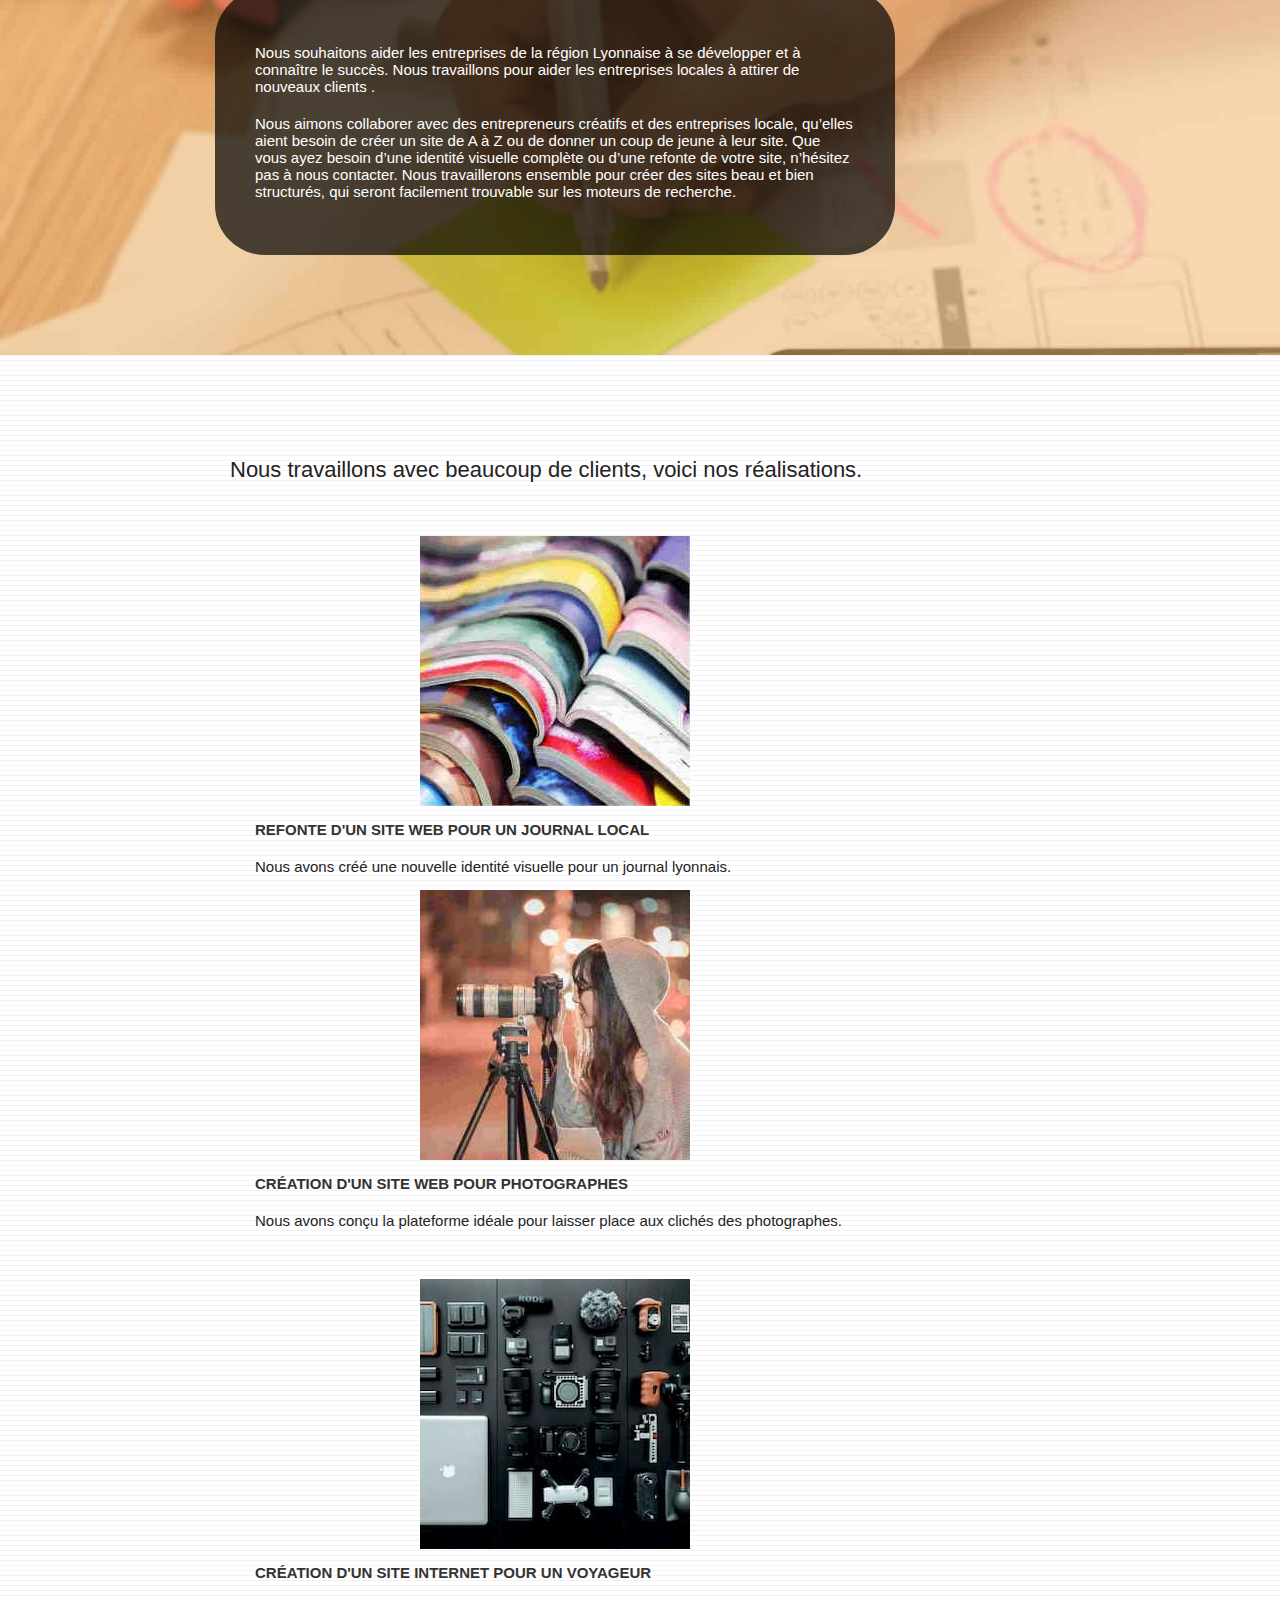
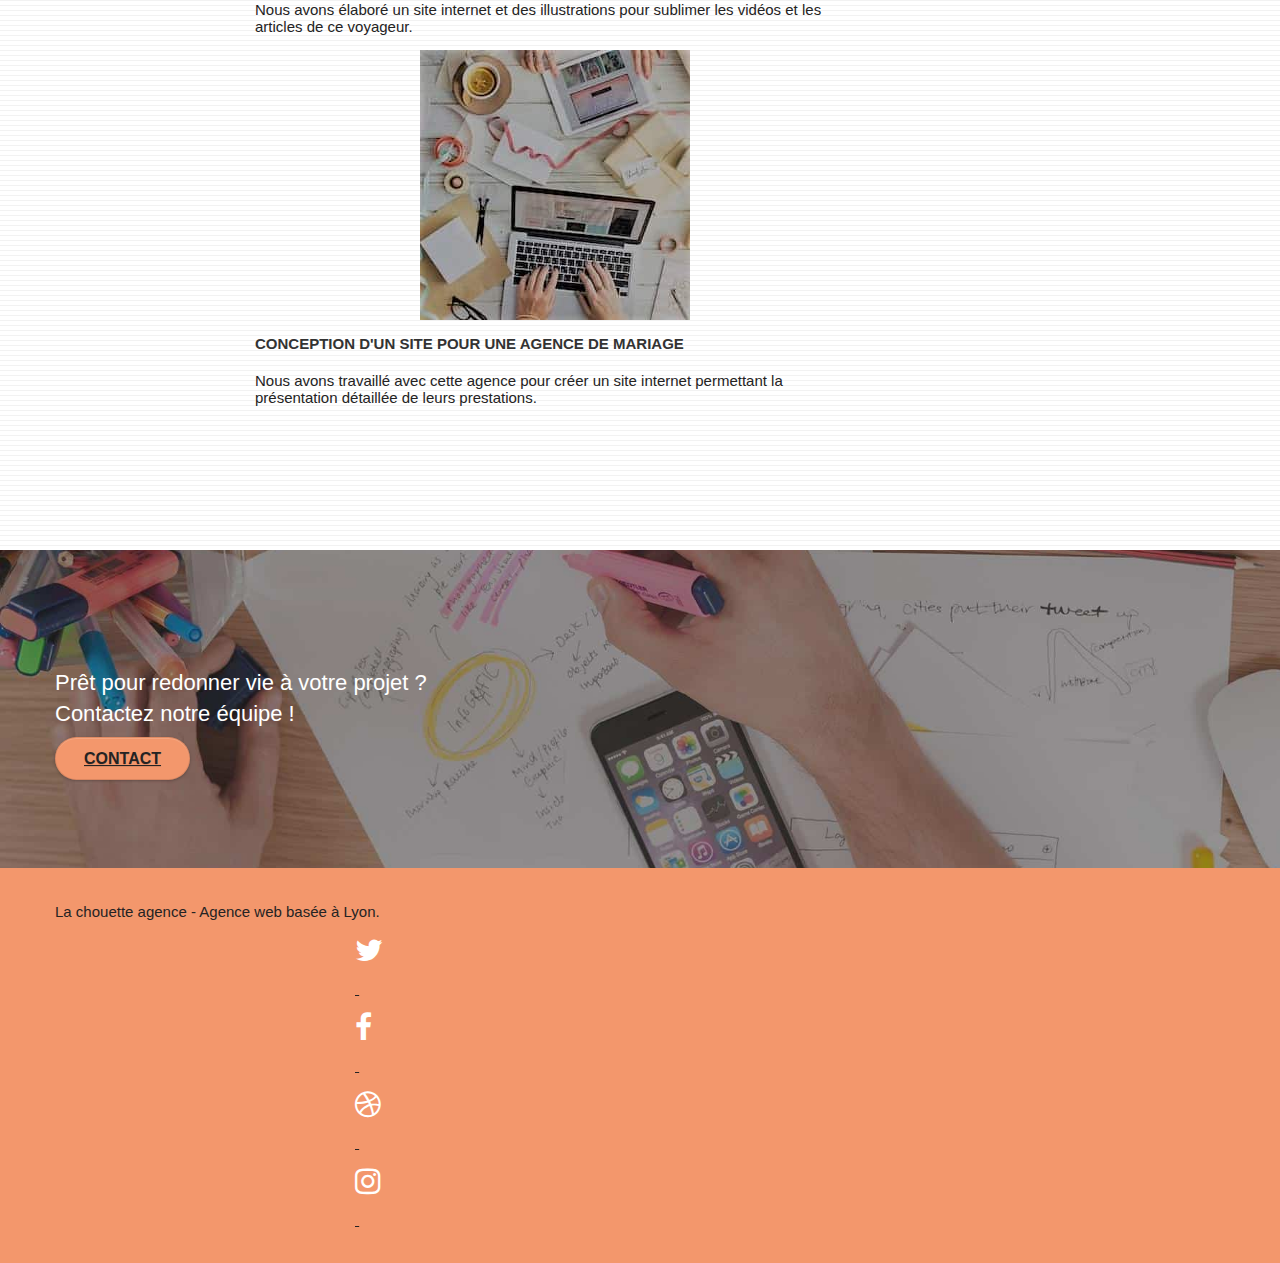
==== commit 67724a12: "Titre H2 H3" ====
--- a/index.html
+++ b/index.html
@@ -96,19 +96,19 @@
 							<p class="services">La chouette agence est une agence de web design basé sur Lyon qui aide les entreprises
 								à
 								devenir
-								attractives et visibles sur Internet. Elle est spécialisée dans la stratégie du web, et le web design.<br>
-								Qu'est-ce-que la création de site web ?
+								attractives et visibles sur Internet. Elle est spécialisée dans la stratégie du web, et le web design.
 							</p>
 						</div>
 					</div>
 					<div class="row voffset-lg med-width-whitespace">
+						<h2>Qu'est-ce-que le Webdesign ?</h2>
 						<div class="col-sm-4">
 							<div class="text-center">
 								<span class="et-icon-browser sm-shadow icon-dark-slate-blue icons icon-lg"></span>
 							</div>
-							<h2 class="mg-md text-center">
+							<h3 class="mg-md text-center">
 								Web design
-							</h2>
+							</h3>
 							<p class="text-center ">
 								Que vous ayez un site web qui a besoin d&rsquo;un rafraîchissement ou que vous partiez de zéro,
 								laissez-nous vous réaliser un design dont vous serez fier.
@@ -118,9 +118,9 @@
 							<div class="text-center">
 								<span class="et-icon-presentation sm-shadow icon-dark-slate-blue icons icon-lg"></span>
 							</div>
-							<h2 class="mg-md text-center">
+							<h3 class="mg-md text-center">
 								&nbsp;Stratégie
-							</h2>
+							</h3>
 							<p class="text-center ">
 								Plutôt que de suggérer des designs à la mode, nous travaillerons avec vous pour comprendre vos objectifs
 								commerciaux afin de vous proposer le meilleur design possible.<br>
@@ -130,9 +130,9 @@
 							<div class="text-center">
 								<span class="et-icon-edit sm-shadow icon-dark-slate-blue icons icon-lg"></span>
 							</div>
-							<h2 class="mg-md text-center">
+							<h3 class="mg-md text-center">
 								Illustrations
-							</h2>
+							</h3>
 							<p class="text-center ">
 								Un bon design n'est rien sans de bonnes illustrations. Laissez faire notre équipe de graphistes
 								talentueux
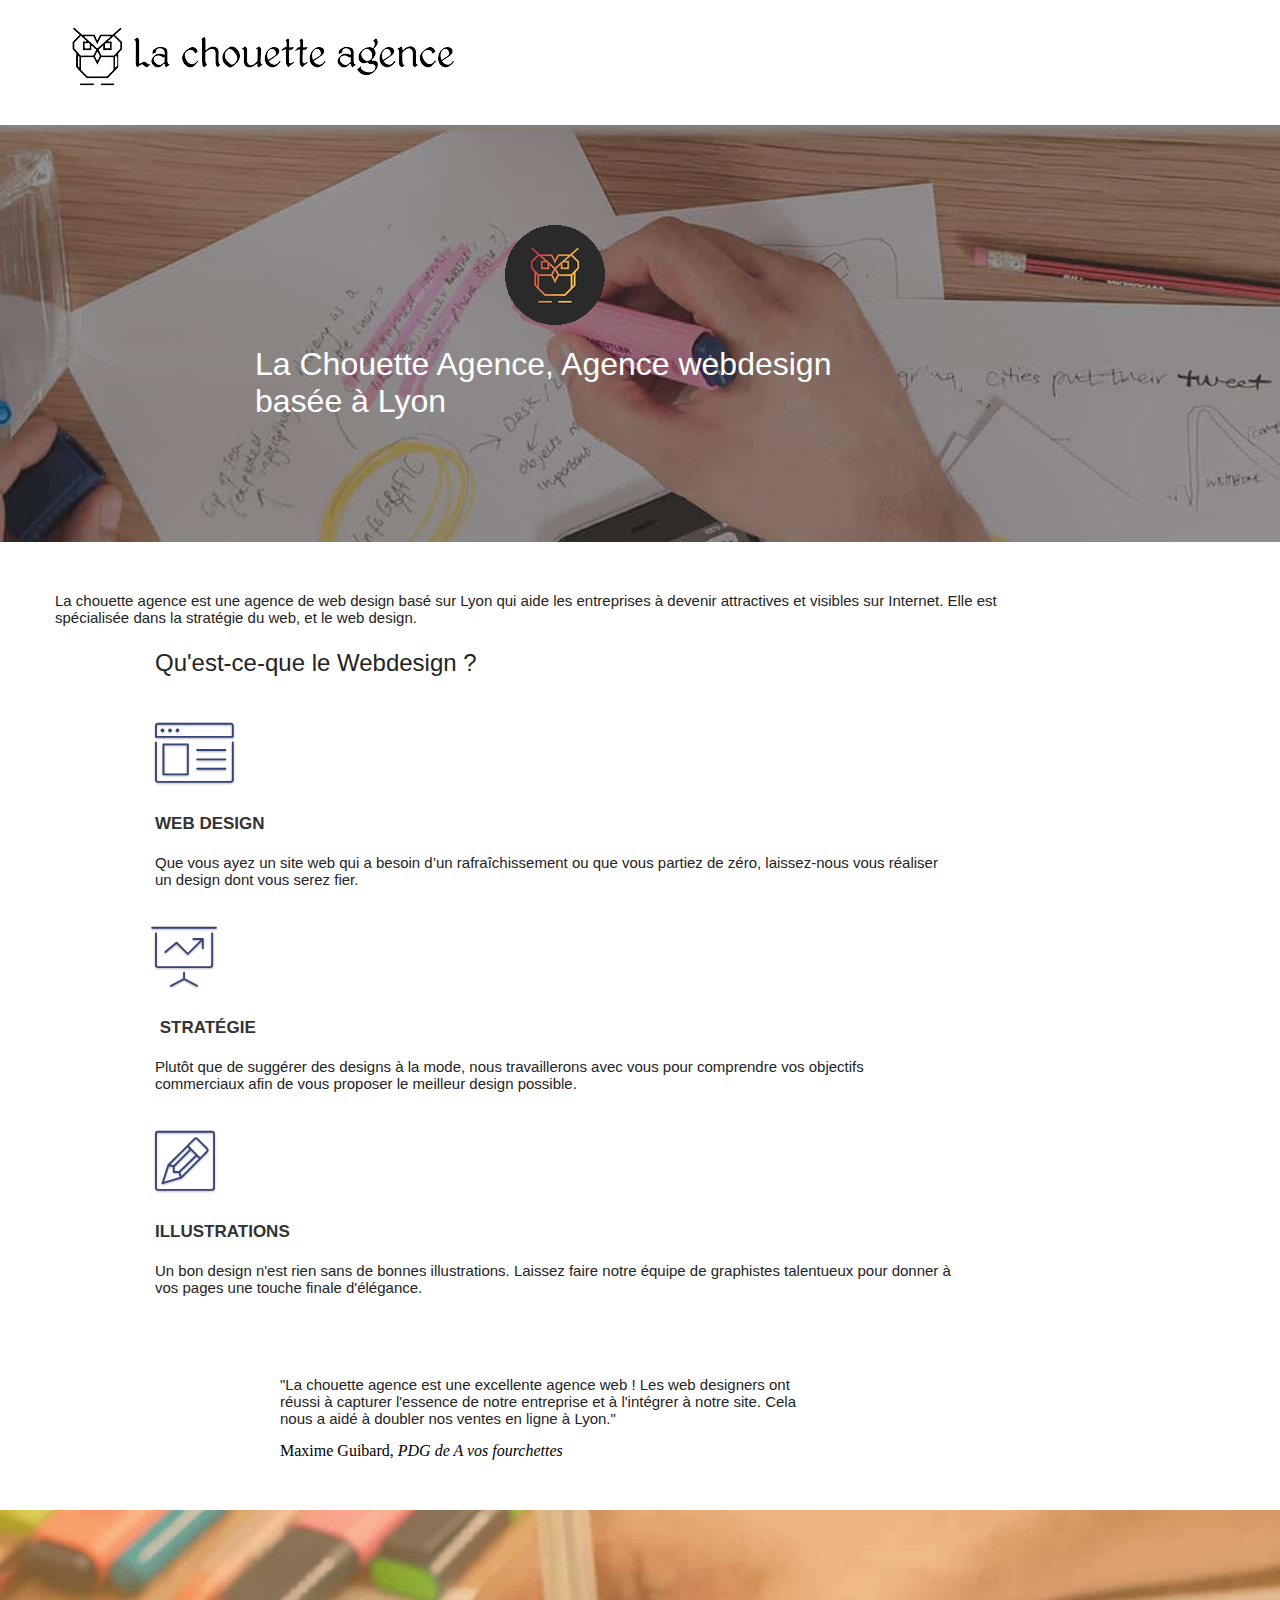
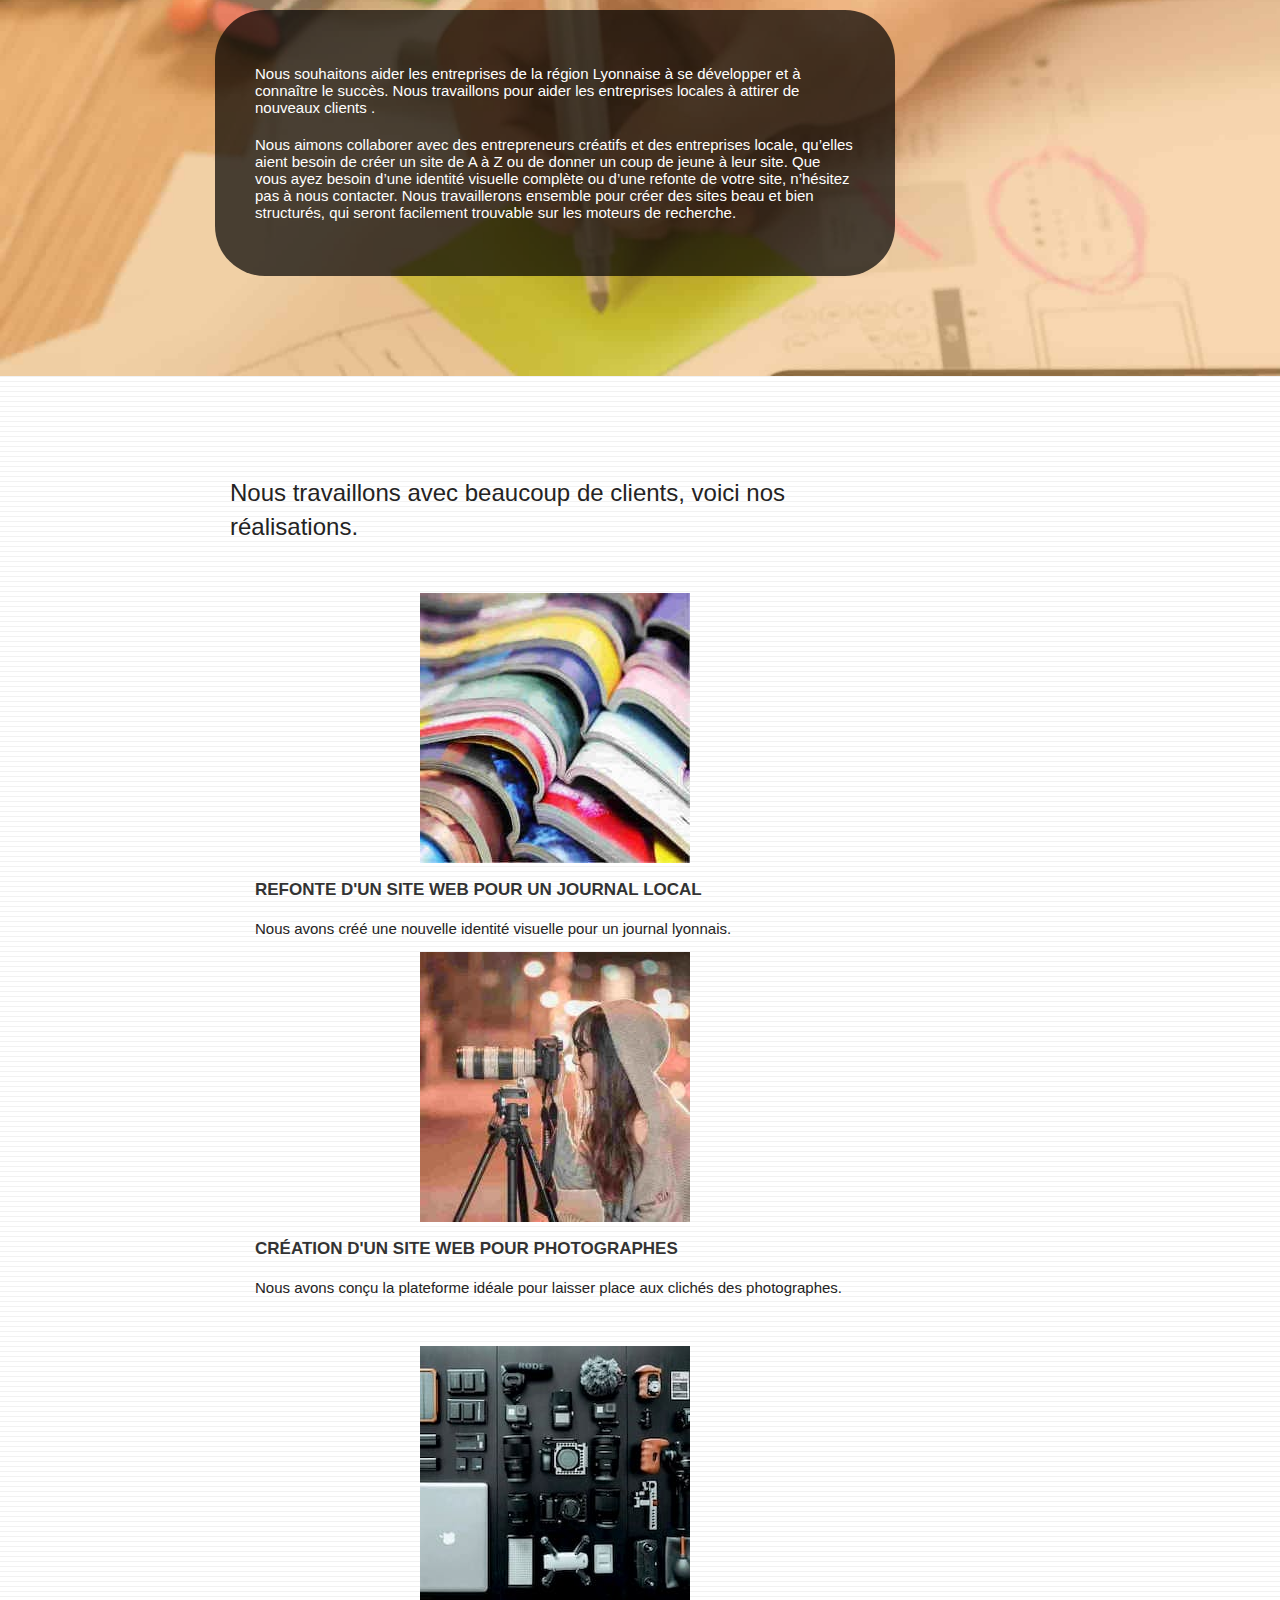
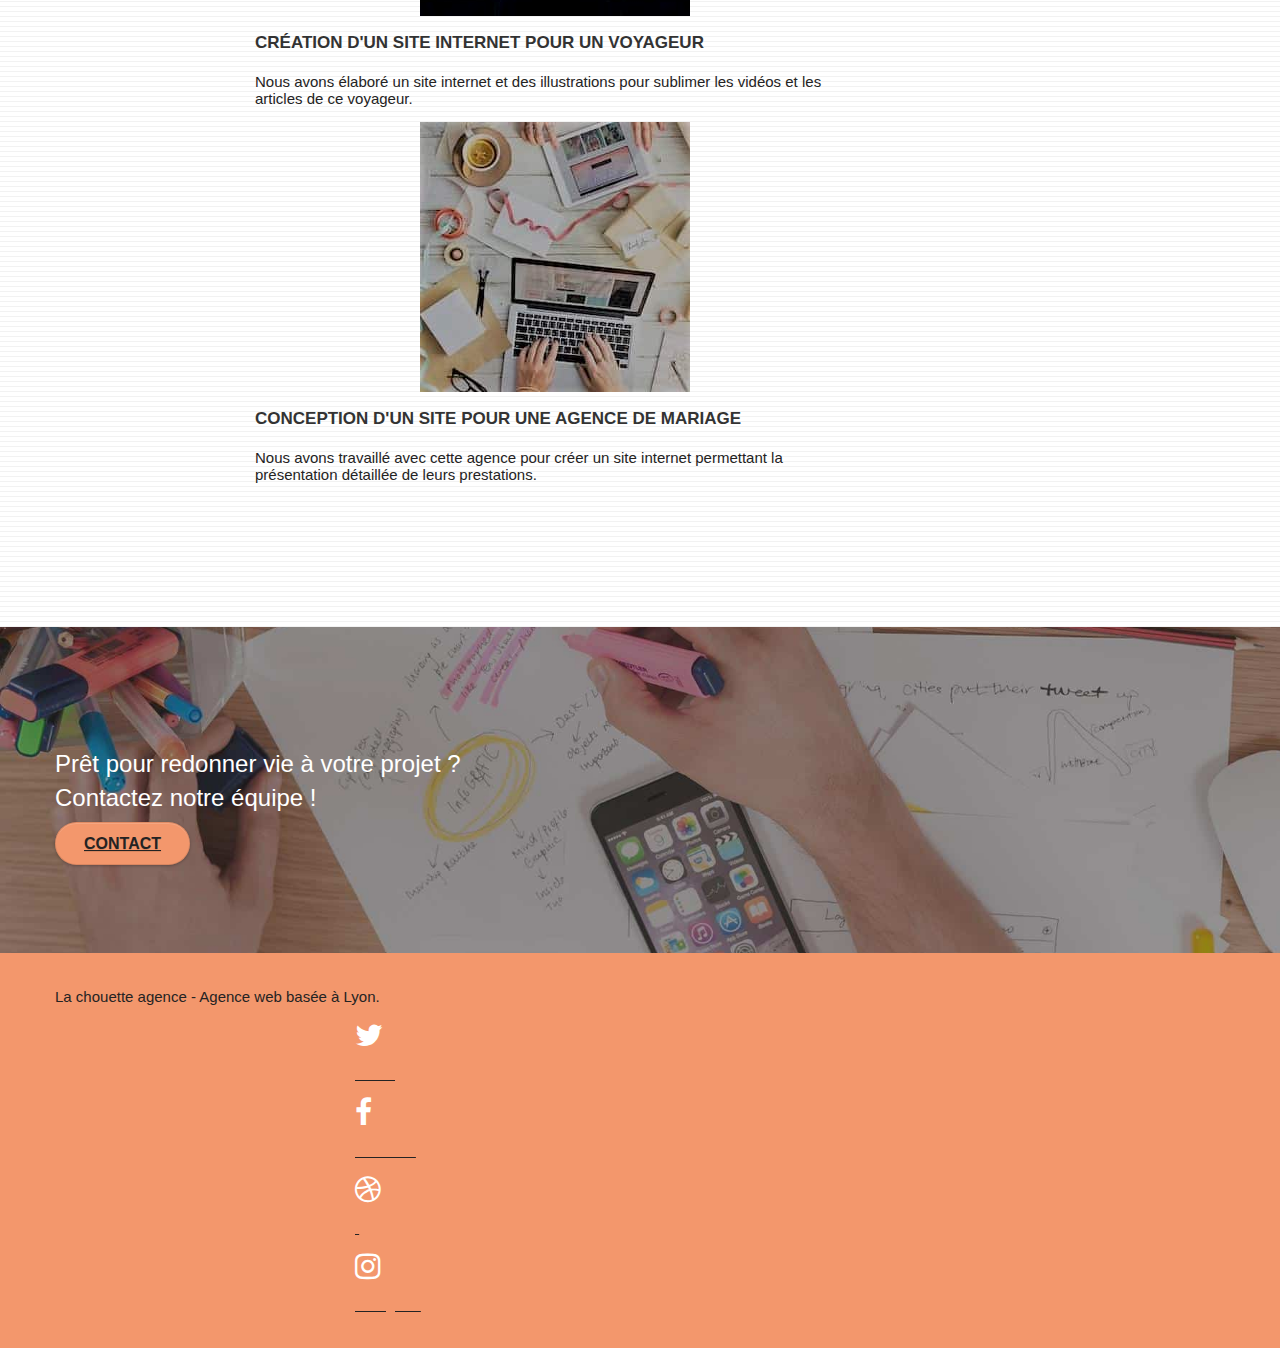
==== commit bc6ca9ef: "Ajout d un titre H2" ====
--- a/index.html
+++ b/index.html
@@ -101,7 +101,11 @@
 						</div>
 					</div>
 					<div class="row voffset-lg med-width-whitespace">
-						<h2>Qu'est-ce-que le Webdesign ?</h2>
+						<div class="col-sm-12">
+							<div class="text-center">
+								<h2>Qu'est-ce-que le Webdesign ?</h2>
+							</div>
+						</div>
 						<div class="col-sm-4">
 							<div class="text-center">
 								<span class="et-icon-browser sm-shadow icon-dark-slate-blue icons icon-lg"></span>
@@ -283,7 +287,7 @@
 								<div class="text-center">
 									<a class="social" href="https://twitter.com/?lang=fr" title="Lien vers Twitter"><span
 											class="fa fa-twitter icon-md white"></span>
-										<p>.</p>
+										<p>twitter</p>
 									</a>
 								</div>
 							</div>
@@ -291,7 +295,7 @@
 								<div class="text-center">
 									<a class="social" href="https://www.facebook.com/" title="Lien vers Facebook"><span
 											class="fa fa-facebook icon-md white"></span>
-										<p>.</p>
+										<p>facebook</p>
 									</a>
 								</div>
 							</div>
@@ -307,7 +311,7 @@
 								<div class="text-center">
 									<a class="social" href="https://www.instagram.com/?hl=fr" title="Lien vers Instagram"><span
 											class="fa fa-instagram icon-md white"></span>
-										<p>.</p>
+										<p>instagram</p>
 									</a>
 								</div>
 							</div>
--- a/style.css
+++ b/style.css
@@ -22,12 +22,12 @@
 }
 
 h2 {
-  font-size: 22px;
+  font-size: 24px;
   line-height: 1.4em
 }
 
 h3 {
-  font-size: 15px;
+  font-size: 17px;
   text-transform: uppercase;
   font-weight: 700;
   color: #333333 !important
